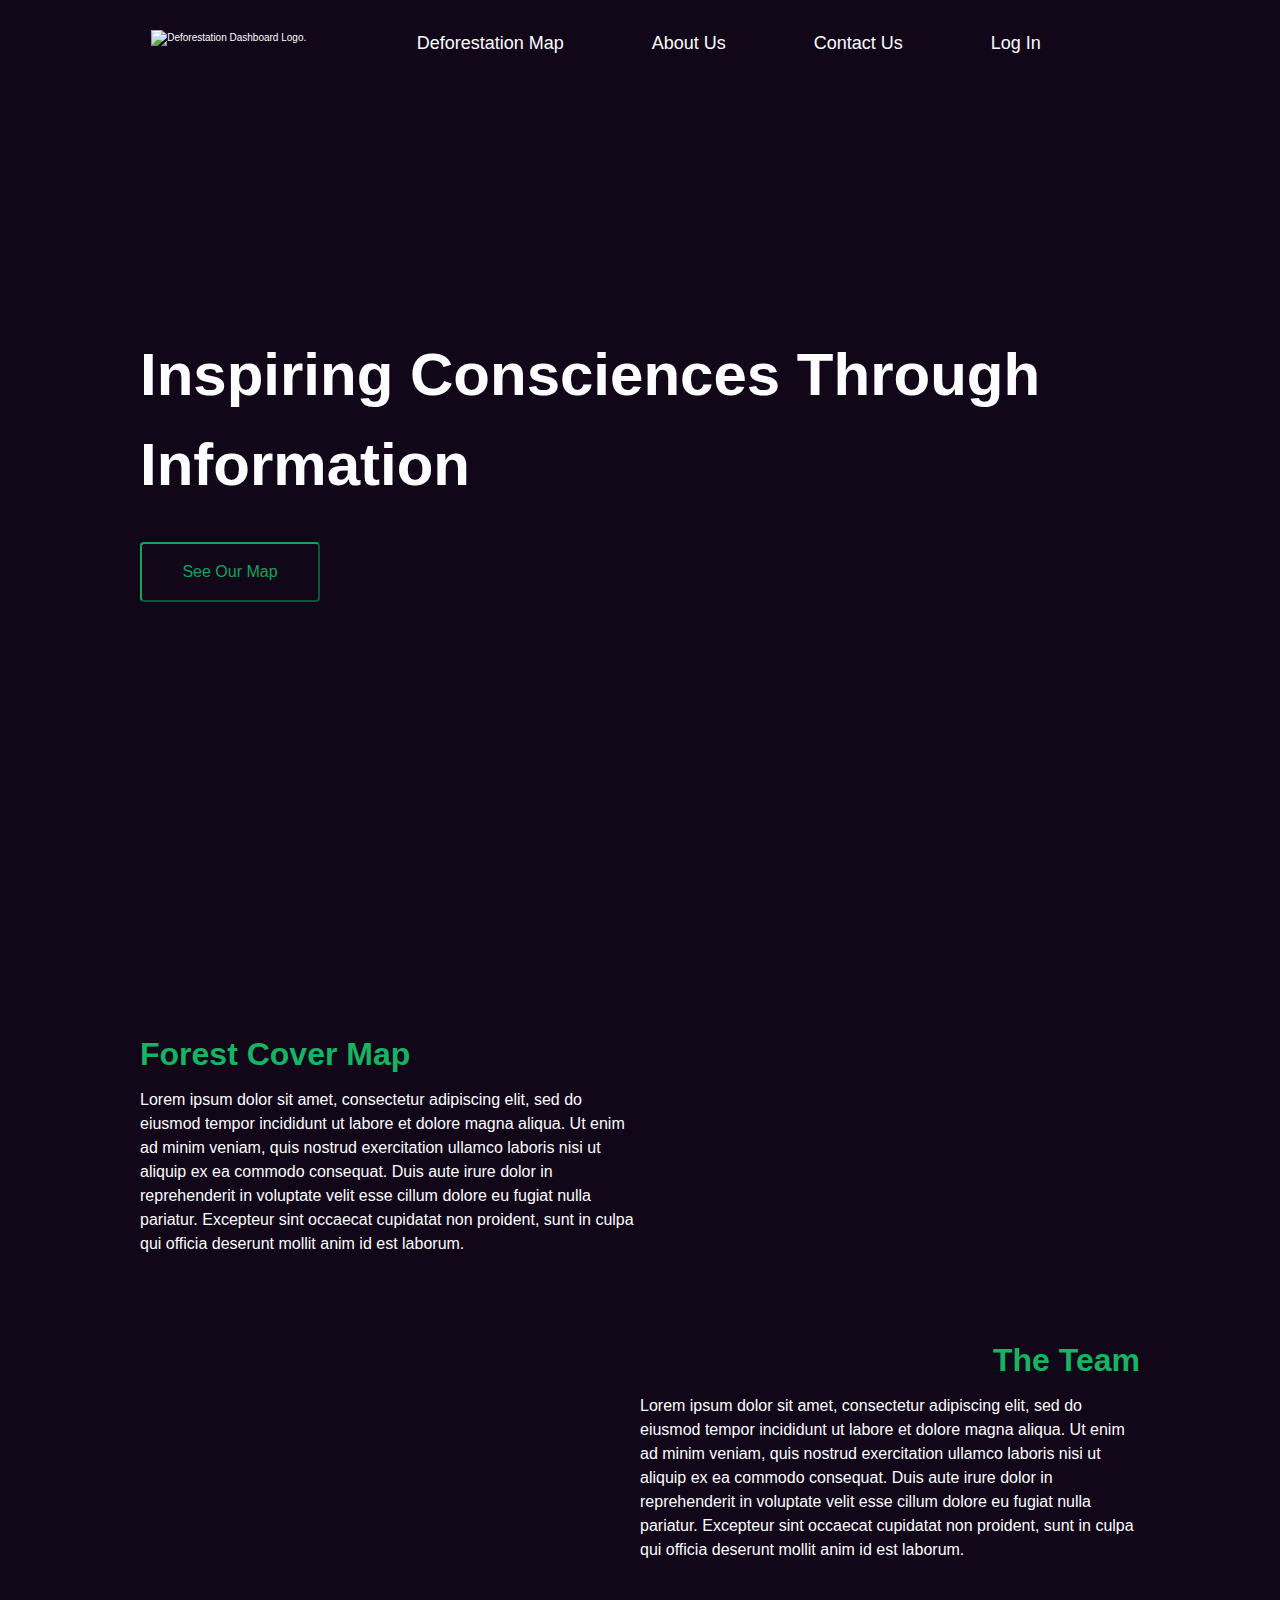
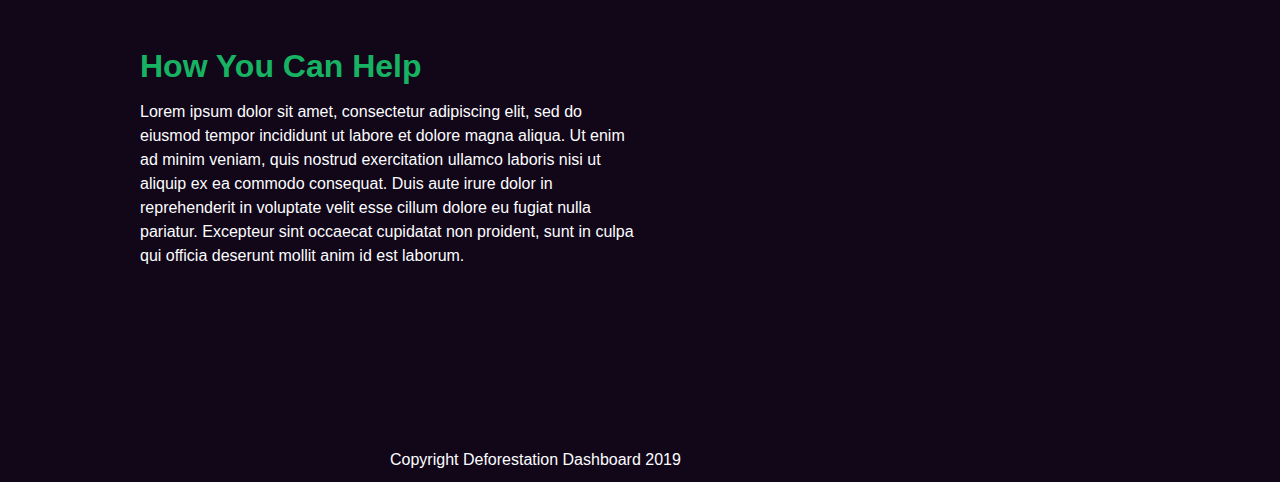
==== index.html @ e8fd6ab1 "Home page icons and responsiveness fixes" ====
<!doctype html>
<html lang="en">

<head>

  <meta charset="utf-8">
  <title>Deforestation Dashboard</title>
  <link rel="stylesheet" href="/css/index.css">
  <meta name="viewport" content="width=device-width, initial-scale=1">
  <!-- Font Awesome -->
  <link rel="stylesheet" href="https://use.fontawesome.com/releases/v5.8.1/css/all.css"
    integrity="sha384-50oBUHEmvpQ+1lW4y57PTFmhCaXp0ML5d60M1M7uH2+nqUivzIebhndOJK28anvf" crossorigin="anonymous" />

</head>

<body>
  <div class="container">

    <div class="top-container">
      <div class="header-section">
        <img class="logo" src="./resources/tree-logo.png" alt="Deforestation Dashboard Logo.">
        <nav>
          <a href="https://focused-edison-779938.netlify.com/" id="dMap">Deforestation Map</a>
          <a href="./about.html" id="aboutUs">About Us</a>
          <a href="mailto:hi@deforestation.org" id="getInContact">Contact Us</a>
          <a href="#">Log In</a>
        </nav>
      </div>

      <video autoplay loop muted id="forestVideo">
        <source src="/Resources/forest-video.mp4" type="video/mp4">
      </video>

      <section class="title-section">
        <div class="cta-text">
          <h1>Inspiring Consciences Through Information</h1>
          <a href="https://focused-edison-779938.netlify.com/">
            <button class="title-button">See Our Map</button>
          </a>
        </div>
      </section>
    </div>

    <div class="body-content">

      <div class="left-paragraph">
        <div class="paragraph-content">
          <h2>Forest Cover Map</h2>
          <p>Lorem ipsum dolor sit amet, consectetur adipiscing elit, sed do eiusmod tempor incididunt ut labore et
            dolore
            magna aliqua. Ut enim ad minim veniam, quis nostrud exercitation ullamco laboris nisi ut aliquip ex ea
            commodo
            consequat. Duis aute irure dolor in reprehenderit in voluptate velit esse cillum dolore eu fugiat nulla
            pariatur. Excepteur sint occaecat cupidatat non proident, sunt in culpa qui officia deserunt mollit anim id
            est
            laborum.</p>
        </div>
        <i class="fas fa-tree fa-9x" style="color:#17B363;"></i>
      </div>

      <div id="right-paragraph">
          <i class="fab fa-first-order-alt fa-9x" style="color:#17B363;"></i>
        <div class="paragraph-content">
          <h2>The Team</h2>
          <p>Lorem ipsum dolor sit amet, consectetur adipiscing elit, sed do eiusmod tempor incididunt ut labore et
            dolore
            magna aliqua. Ut enim ad minim veniam, quis nostrud exercitation ullamco laboris nisi ut aliquip ex ea
            commodo
            consequat. Duis aute irure dolor in reprehenderit in voluptate velit esse cillum dolore eu fugiat nulla
            pariatur. Excepteur sint occaecat cupidatat non proident, sunt in culpa qui officia deserunt mollit anim id
            est
            laborum.</p>
        </div>
      </div>

      <div class="left-paragraph">
        <div class="paragraph-content">
          <h2>How You Can Help</h2>
          <p>Lorem ipsum dolor sit amet, consectetur adipiscing elit, sed do eiusmod tempor incididunt ut labore et
            dolore
            magna aliqua. Ut enim ad minim veniam, quis nostrud exercitation ullamco laboris nisi ut aliquip ex ea
            commodo
            consequat. Duis aute irure dolor in reprehenderit in voluptate velit esse cillum dolore eu fugiat nulla
            pariatur. Excepteur sint occaecat cupidatat non proident, sunt in culpa qui officia deserunt mollit anim id
            est
            laborum.</p>
        </div>
        <i class="fas fa-globe-americas fa-9x" style="color:#17B363;"></i>
      </div>

    </div>

    <footer>
      <p>Copyright Deforestation Dashboard 2019</p>
    </footer>

  </div>
</body>


</html>
---- css/index.css ----
@font-face {
  font-family: 'Lato';
  font-style: normal;
  font-weight: 400;
  src: local('Lato Regular'), local('Lato-Regular'), url(https://fonts.gstatic.com/s/lato/v15/S6uyw4BMUTPHjx4wWw.ttf) format('truetype');
}
@font-face {
  font-family: 'Work Sans';
  font-style: normal;
  font-weight: 400;
  src: local('Work Sans'), local('WorkSans-Regular'), url(https://fonts.gstatic.com/s/worksans/v4/QGYsz_wNahGAdqQ43Rh_fKDs.ttf) format('truetype');
}
/**
 * Global Reset of all HTML Elements
 *
 * Resetting all of our HTML Elements ensures a smoother
 * visual transition between browsers. If you don't believe me,
 * try temporarily commenting out this block of code, then go
 * and look at Mozilla versus Safari, both good browsers with
 * a good implementation of CSS. The thing is, all browser CSS
 * defaults are different and at the end of the day if visual
 * consistency is what we're shooting for, then we need to
 * make sure we're resetting all spacing elements.
 *
 */
html,
body {
  border: 0;
  font-family: "Helvetica-Neue", "Helvetica", Arial, sans-serif;
  line-height: 1.5;
  margin: 0;
  padding: 0;
}
div,
span,
object,
iframe,
img,
table,
caption,
thead,
tbody,
tfoot,
tr,
tr,
td,
article,
aside,
canvas,
details,
figure,
hgroup,
menu,
nav,
footer,
header,
section,
summary,
mark,
audio,
video {
  border: 0;
  margin: 0;
  padding: 0;
}
h1,
h2,
h3,
h4,
h5,
h6,
p,
blockquote,
pre,
a,
abbr,
address,
cit,
code,
del,
dfn,
em,
ins,
q,
samp,
small,
strong,
sub,
sup,
b,
i,
hr,
dl,
dt,
dd,
ol,
ul,
li,
fieldset,
legend,
label {
  border: 0;
  font-size: 100%;
  vertical-align: baseline;
  margin: 0;
  padding: 0;
}
article,
aside,
canvas,
figure,
figure img,
figcaption,
hgroup,
footer,
header,
nav,
section,
audio,
video {
  display: block;
}
table {
  border-collapse: separate;
  border-spacing: 0;
}
table caption,
table th,
table td {
  text-align: left;
  vertical-align: middle;
}
a img {
  border: 0;
}
:focus {
  outline: 0;
}
* {
  box-sizing: border-box;
}
html {
  font-size: 62.5%;
}
body {
  background-color: #120719;
  padding: 0 2rem;
}
html,
body {
  font-family: 'Work Sans', sans-serif;
  color: #FCFDFF;
}
h1,
h2,
h3,
h4,
h5 {
  font-family: 'Lato', sans-serif;
  color: #FCFDFF;
}
h1 {
  font-size: 4rem;
}
h2 {
  font-size: 3.2rem;
  padding-bottom: 10px;
}
h4 {
  font-size: 2.5rem;
  padding-bottom: 10px;
}
p {
  max-width: 50%;
  line-height: 1.5;
  font-size: 1.6rem;
  padding-bottom: 10px;
}
img {
  max-width: 100%;
  height: auto;
}
.container {
  max-width: 1000px;
  width: 100%;
  margin: 0 auto;
}
.header-section nav {
  display: flex;
  align-items: center;
  justify-content: space-evenly;
  width: 800px;
  font-size: 1.8rem;
}
@media (max-width: 840px) {
  .header-section nav {
    justify-content: space-evenly;
    font-size: 1.4rem;
  }
}
@media (max-width: 600px) {
  .header-section nav {
    font-size: 1.2rem;
  }
}
.header-section nav a {
  color: #FCFDFF;
  text-decoration: none;
}
.video-wrapper {
  height: 100vh;
}
.top-container .header-section {
  position: relative;
  width: 100%;
  height: 30vh;
  overflow: hidden;
  display: flex;
  align-items: flex-start;
  justify-content: space-around;
  margin: 30px 0;
  z-index: 1;
}
@media (max-width: 1040px) {
  .top-container .header-section {
    height: 20vh;
  }
}
@media (max-width: 840px) {
  .top-container .header-section {
    height: 50px;
    margin: 0;
    margin-top: 30px;
  }
}
#forestVideo {
  position: absolute;
  top: 0;
  left: 0;
  width: 100%;
}
h1 {
  font-size: 6rem;
}
@media (max-width: 1040px) {
  h1 {
    font-size: 4rem;
  }
}
@media (max-width: 840px) {
  h1 {
    font-size: 3rem;
  }
}
.top-container .title-section {
  position: relative;
  width: 100%;
  height: 70vh;
  overflow: hidden;
  z-index: 1;
}
@media (max-width: 1040px) {
  .top-container .title-section {
    height: 45vh;
  }
}
@media (max-width: 840px) {
  .top-container .title-section {
    height: 45vh;
  }
}
@media (max-width: 600px) {
  .top-container .title-section {
    height: 25vh;
  }
}
.top-container .title-section .title-button {
  background-color: #120719;
  color: #17B363;
  border-color: #17B363;
  opacity: 0.9;
  font-size: 1.6rem;
  margin-top: 32px;
  height: 6rem;
  width: 18rem;
  border-radius: 4px;
  cursor: pointer;
}
@media (max-width: 840px) {
  .top-container .title-section .title-button {
    height: 4rem;
    width: 14rem;
    font-size: 1.4rem;
  }
}
h2,
h4 {
  color: #17B363;
}
.contact {
  margin-top: 30px;
}
.top-content {
  margin-top: 50px 20px;
}
.left-paragraph {
  display: flex;
  align-items: center;
  margin: 7rem 0;
}
#right-paragraph {
  display: flex;
  align-items: center;
  margin: 7rem 0;
}
#right-paragraph .paragraph-content {
  display: flex;
  flex-direction: column;
  align-items: flex-end;
}
footer p {
  width: 100%;
  margin-top: 10rem;
}
@media (max-width: 840px) {
  footer p {
    font-size: 1rem;
    margin-top: 5rem;
  }
}
footer {
  margin-top: 30px;
  width: 100%;
  display: flex;
  justify-content: center;
}
.top-container-about .header-section {
  position: relative;
  width: 100%;
  overflow: hidden;
  display: flex;
  align-items: flex-start;
  justify-content: space-around;
  margin: 30px 0;
  z-index: 1;
}
@media (max-width: 1040px) {
  .top-container-about .header-section {
    margin: 10px 0;
  }
}
@media (max-width: 840px) {
  .top-container-about .header-section {
    margin-top: 5px;
  }
}
.title-content {
  margin-top: 20rem;
}
@media (max-width: 1040px) {
  .title-content {
    margin-top: 10rem;
  }
}
@media (max-width: 840px) {
  .title-content {
    margin-top: 5rem;
  }
}
.title-content h1 {
  margin-top: 5rem;
}
@media (max-width: 1040px) {
  .title-content h1 {
    margin-top: 10rem;
  }
}
@media (max-width: 840px) {
  .title-content h1 {
    margin-top: 7rem;
  }
}
.title-content p {
  margin-bottom: 27rem;
  font-size: 2rem;
}
@media (max-width: 840px) {
  .title-content p {
    font-size: 1.4rem;
    margin-bottom: 25rem;
  }
}
@media (max-width: 600px) {
  .title-content p {
    margin-bottom: 5rem;
  }
}
#forest-about {
  position: absolute;
  top: 0;
  left: 0;
  width: 100%;
  z-index: -1;
}
.body-content-about {
  padding-top: 20rem;
  width: 100%;
}
@media (max-width: 1040px) {
  .body-content-about {
    padding-top: 5rem;
  }
}
@media (max-width: 840px) {
  .body-content-about {
    padding-top: 0;
  }
}
.body-content-about .content-section {
  width: 100%;
  padding: 30px 0;
  display: flex;
  flex-wrap: wrap;
  justify-content: space-between;
  align-items: center;
}
@media (max-width: 840px) {
  .body-content-about .content-section {
    flex-direction: column;
    align-content: center;
    padding-bottom: 20px;
  }
}
.body-content-about .content-section .text-content {
  width: 48%;
}
.body-content-about .content-section .text-content p {
  font-size: 1.8rem;
}
@media (max-width: 840px) {
  .body-content-about .content-section .text-content {
    display: flex;
    flex-direction: column;
    align-items: center;
    justify-content: center;
    width: 100%;
  }
}
.body-content-about .content-section .img-content {
  width: 48%;
  display: flex;
  justify-content: flex-end;
}
@media (max-width: 840px) {
  .body-content-about .content-section .img-content {
    justify-content: center;
    margin: 20px;
  }
}
.body-content-about .content-section .img-content img {
  border-radius: 50%;
  height: 50%;
  width: 50%;
  border: 4px solid #17B363;
}
.body-content-about .content-section .img-content-inverse {
  width: 48%;
  display: flex;
  justify-content: flex-start;
}
@media (max-width: 840px) {
  .body-content-about .content-section .img-content-inverse {
    justify-content: center;
    margin: 20px;
  }
}
.body-content-about .content-section .img-content-inverse img {
  border-radius: 50%;
  height: 50%;
  width: 50%;
  border: 4px solid #17B363;
}
.body-content-about .inverse-content {
  width: 100%;
  padding: 30px 0;
  display: flex;
  flex-wrap: wrap;
  justify-content: space-between;
  align-items: center;
}
@media (max-width: 840px) {
  .body-content-about .inverse-content {
    flex-direction: column-reverse;
    align-content: center;
    padding-bottom: 20px;
  }
}
.body-content-about .inverse-content .text-content {
  width: 48%;
}
.body-content-about .inverse-content .text-content p {
  font-size: 1.8rem;
}
@media (max-width: 840px) {
  .body-content-about .inverse-content .text-content {
    display: flex;
    flex-direction: column;
    width: 100%;
  }
}
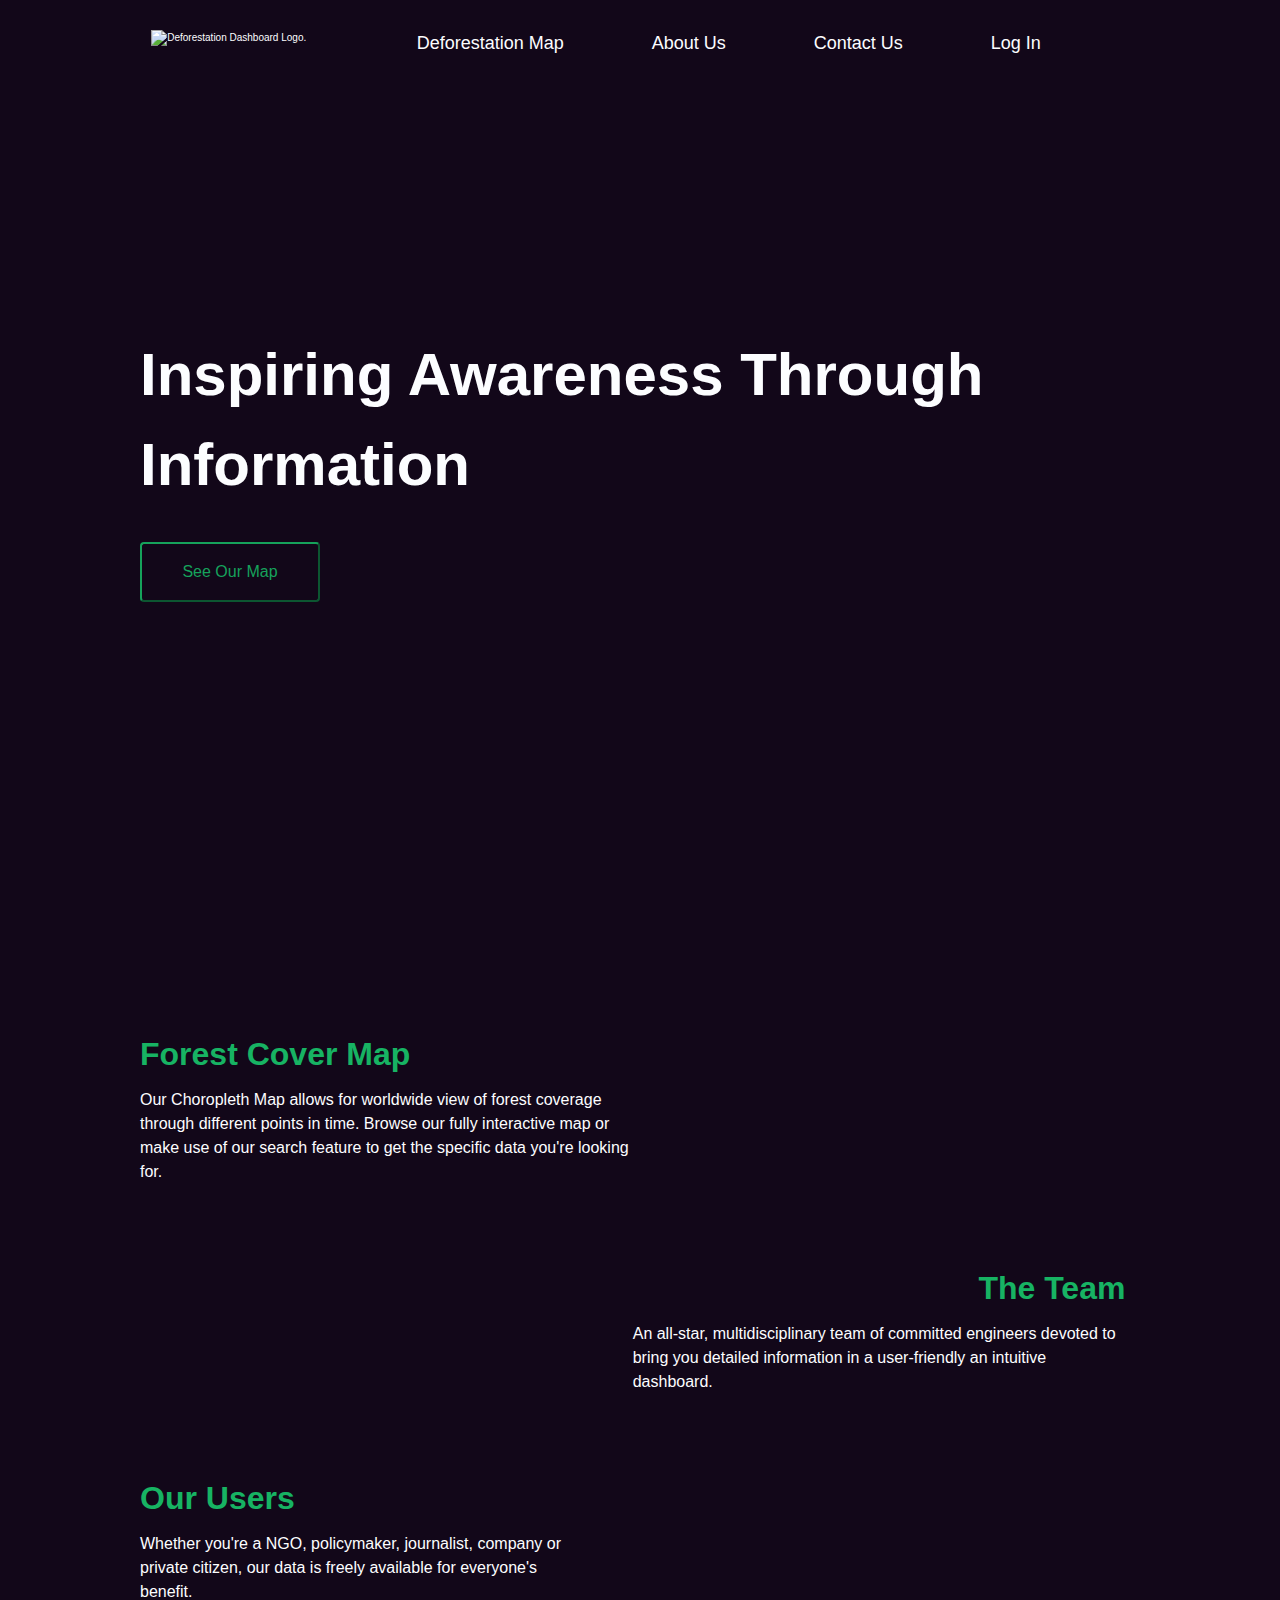
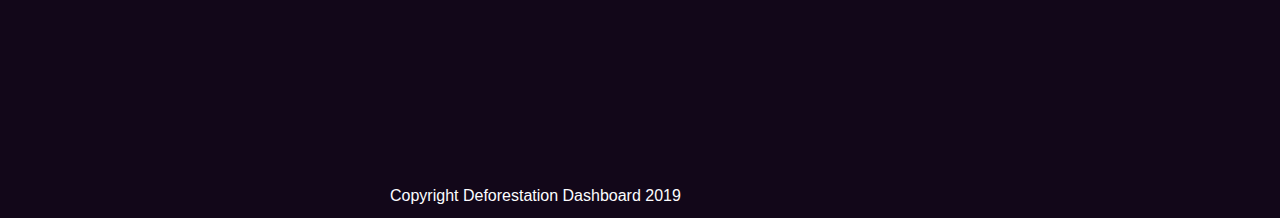
==== commit 5051bddc: "Updated copy in home page" ====
--- a/index.html
+++ b/index.html
@@ -33,7 +33,7 @@
 
       <section class="title-section">
         <div class="cta-text">
-          <h1>Inspiring Consciences Through Information</h1>
+          <h1>Inspiring Awareness Through Information</h1>
           <a href="https://focused-edison-779938.netlify.com/">
             <button class="title-button">See Our Map</button>
           </a>
@@ -46,44 +46,25 @@
       <div class="left-paragraph">
         <div class="paragraph-content">
           <h2>Forest Cover Map</h2>
-          <p>Lorem ipsum dolor sit amet, consectetur adipiscing elit, sed do eiusmod tempor incididunt ut labore et
-            dolore
-            magna aliqua. Ut enim ad minim veniam, quis nostrud exercitation ullamco laboris nisi ut aliquip ex ea
-            commodo
-            consequat. Duis aute irure dolor in reprehenderit in voluptate velit esse cillum dolore eu fugiat nulla
-            pariatur. Excepteur sint occaecat cupidatat non proident, sunt in culpa qui officia deserunt mollit anim id
-            est
-            laborum.</p>
+          <p>Our Choropleth Map allows for worldwide view of forest coverage through different points in time. Browse
+            our fully interactive map or make use of our search feature to get the specific data you're looking for.</p>
         </div>
         <i class="fas fa-tree fa-9x" style="color:#17B363;"></i>
       </div>
 
       <div id="right-paragraph">
-          <i class="fab fa-first-order-alt fa-9x" style="color:#17B363;"></i>
+        <i class="fab fa-first-order-alt fa-9x" style="color:#17B363;"></i>
         <div class="paragraph-content">
           <h2>The Team</h2>
-          <p>Lorem ipsum dolor sit amet, consectetur adipiscing elit, sed do eiusmod tempor incididunt ut labore et
-            dolore
-            magna aliqua. Ut enim ad minim veniam, quis nostrud exercitation ullamco laboris nisi ut aliquip ex ea
-            commodo
-            consequat. Duis aute irure dolor in reprehenderit in voluptate velit esse cillum dolore eu fugiat nulla
-            pariatur. Excepteur sint occaecat cupidatat non proident, sunt in culpa qui officia deserunt mollit anim id
-            est
-            laborum.</p>
+          <p>An all-star, multidisciplinary team of committed engineers devoted to bring you detailed information in a
+            user-friendly an intuitive dashboard.</p>
         </div>
       </div>
 
       <div class="left-paragraph">
         <div class="paragraph-content">
-          <h2>How You Can Help</h2>
-          <p>Lorem ipsum dolor sit amet, consectetur adipiscing elit, sed do eiusmod tempor incididunt ut labore et
-            dolore
-            magna aliqua. Ut enim ad minim veniam, quis nostrud exercitation ullamco laboris nisi ut aliquip ex ea
-            commodo
-            consequat. Duis aute irure dolor in reprehenderit in voluptate velit esse cillum dolore eu fugiat nulla
-            pariatur. Excepteur sint occaecat cupidatat non proident, sunt in culpa qui officia deserunt mollit anim id
-            est
-            laborum.</p>
+          <h2>Our Users</h2>
+          <p>Whether you're a NGO, policymaker, journalist, company or private citizen, our data is freely available for everyone's benefit.</p>
         </div>
         <i class="fas fa-globe-americas fa-9x" style="color:#17B363;"></i>
       </div>
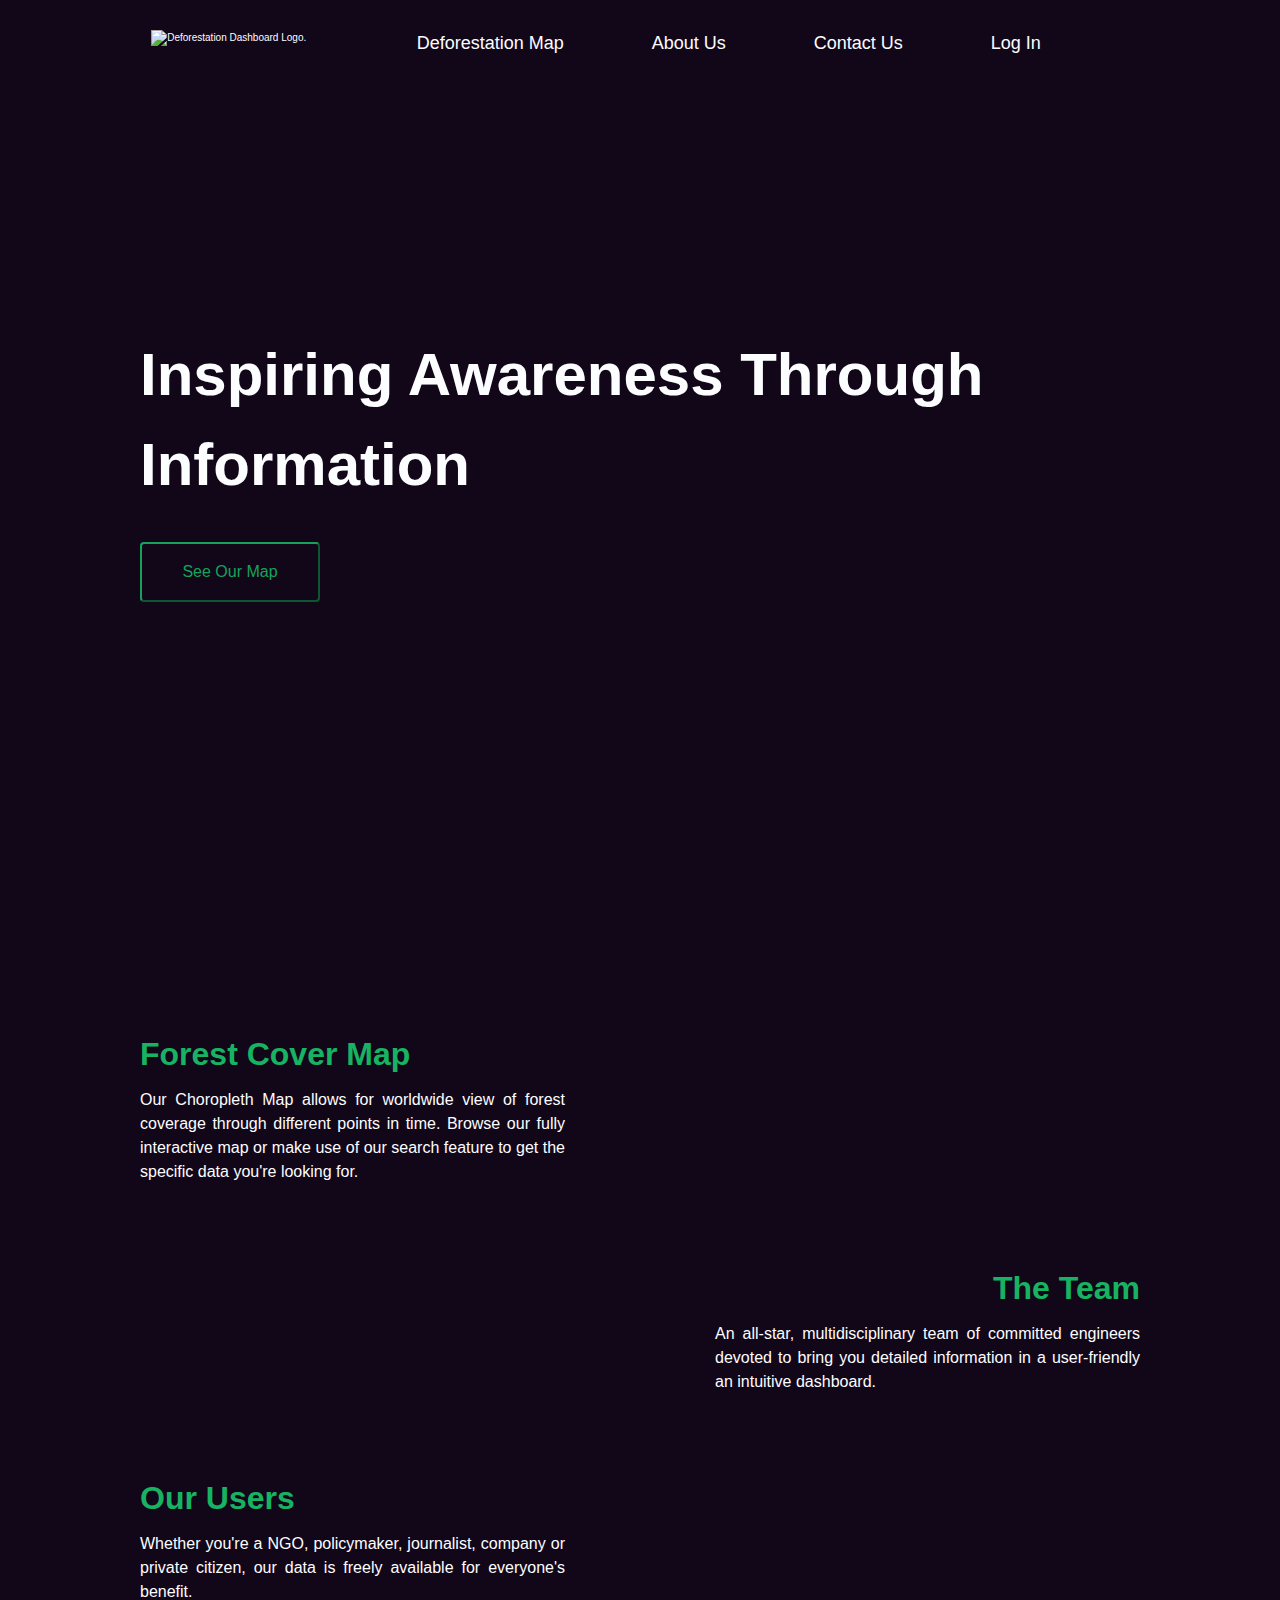
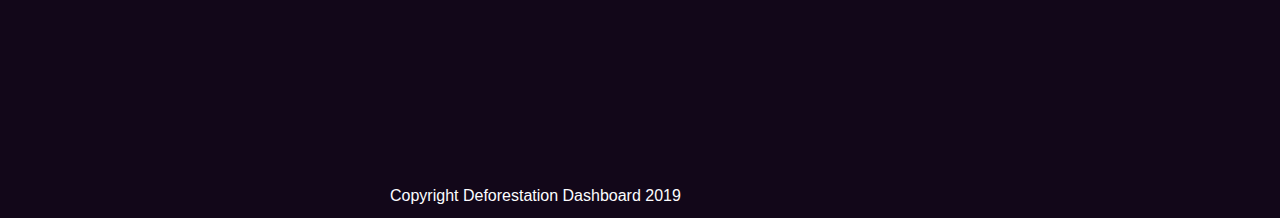
==== commit aa68b927: "Home page tweaks and responsiveness" ====
--- a/index.html
+++ b/index.html
@@ -7,7 +7,6 @@
   <title>Deforestation Dashboard</title>
   <link rel="stylesheet" href="/css/index.css">
   <meta name="viewport" content="width=device-width, initial-scale=1">
-  <!-- Font Awesome -->
   <link rel="stylesheet" href="https://use.fontawesome.com/releases/v5.8.1/css/all.css"
     integrity="sha384-50oBUHEmvpQ+1lW4y57PTFmhCaXp0ML5d60M1M7uH2+nqUivzIebhndOJK28anvf" crossorigin="anonymous" />
 
@@ -49,11 +48,15 @@
           <p>Our Choropleth Map allows for worldwide view of forest coverage through different points in time. Browse
             our fully interactive map or make use of our search feature to get the specific data you're looking for.</p>
         </div>
-        <i class="fas fa-tree fa-9x" style="color:#17B363;"></i>
+        <div class="right-icon">
+          <i class="fas fa-tree fa-9x" style="color:#17B363;"></i>
+        </div>
       </div>
 
-      <div id="right-paragraph">
-        <i class="fab fa-first-order-alt fa-9x" style="color:#17B363;"></i>
+      <div class="right-paragraph">
+        <div class="left-icon">
+          <i class="fab fa-first-order-alt fa-9x" style="color:#17B363;"></i>
+        </div>
         <div class="paragraph-content">
           <h2>The Team</h2>
           <p>An all-star, multidisciplinary team of committed engineers devoted to bring you detailed information in a
@@ -64,9 +67,12 @@
       <div class="left-paragraph">
         <div class="paragraph-content">
           <h2>Our Users</h2>
-          <p>Whether you're a NGO, policymaker, journalist, company or private citizen, our data is freely available for everyone's benefit.</p>
+          <p>Whether you're a NGO, policymaker, journalist, company or private citizen, our data is freely available for
+            everyone's benefit.</p>
         </div>
-        <i class="fas fa-globe-americas fa-9x" style="color:#17B363;"></i>
+        <div class="right-icon">
+          <i class="fas fa-globe-americas fa-9x" style="color:#17B363;"></i>
+        </div>
       </div>
 
     </div>
--- a/css/index.css
+++ b/css/index.css
@@ -308,15 +308,56 @@
   align-items: center;
   margin: 7rem 0;
 }
-#right-paragraph {
+@media (max-width: 840px) {
+  .left-paragraph {
+    flex-direction: column;
+  }
+}
+.left-paragraph .paragraph-content {
+  text-align: justify;
+}
+@media (max-width: 840px) {
+  .left-paragraph .paragraph-content p {
+    max-width: 100%;
+  }
+}
+.left-paragraph .right-icon {
+  margin-right: 15rem;
+}
+@media (max-width: 840px) {
+  .left-paragraph .right-icon {
+    margin-right: 0;
+  }
+}
+.right-paragraph {
   display: flex;
   align-items: center;
   margin: 7rem 0;
 }
-#right-paragraph .paragraph-content {
+@media (max-width: 840px) {
+  .right-paragraph {
+    flex-direction: column-reverse;
+    align-content: center;
+  }
+}
+.right-paragraph .paragraph-content {
   display: flex;
   flex-direction: column;
   align-items: flex-end;
+  text-align: justify;
+}
+@media (max-width: 840px) {
+  .right-paragraph .paragraph-content p {
+    max-width: 100%;
+  }
+}
+.right-paragraph .left-icon {
+  margin-left: 15rem;
+}
+@media (max-width: 840px) {
+  .right-paragraph .left-icon {
+    margin-left: 0;
+  }
 }
 footer p {
   width: 100%;
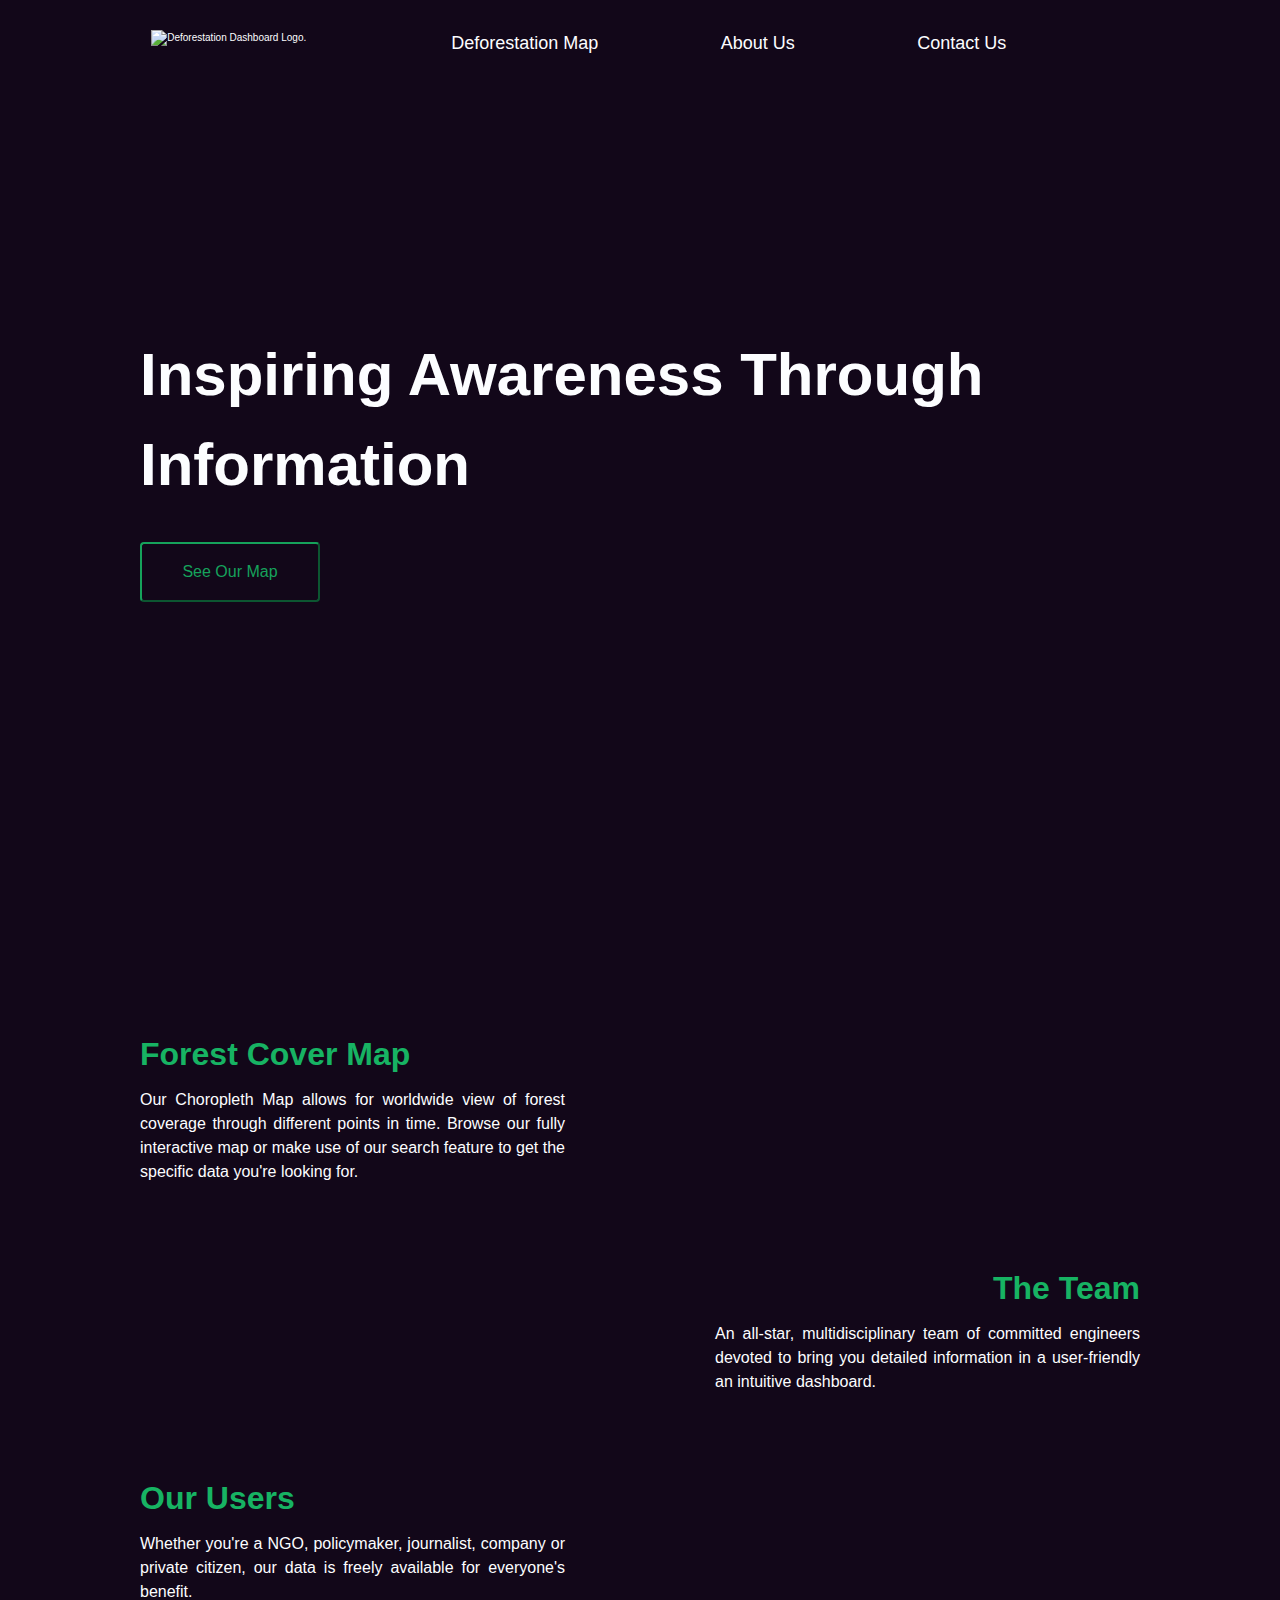
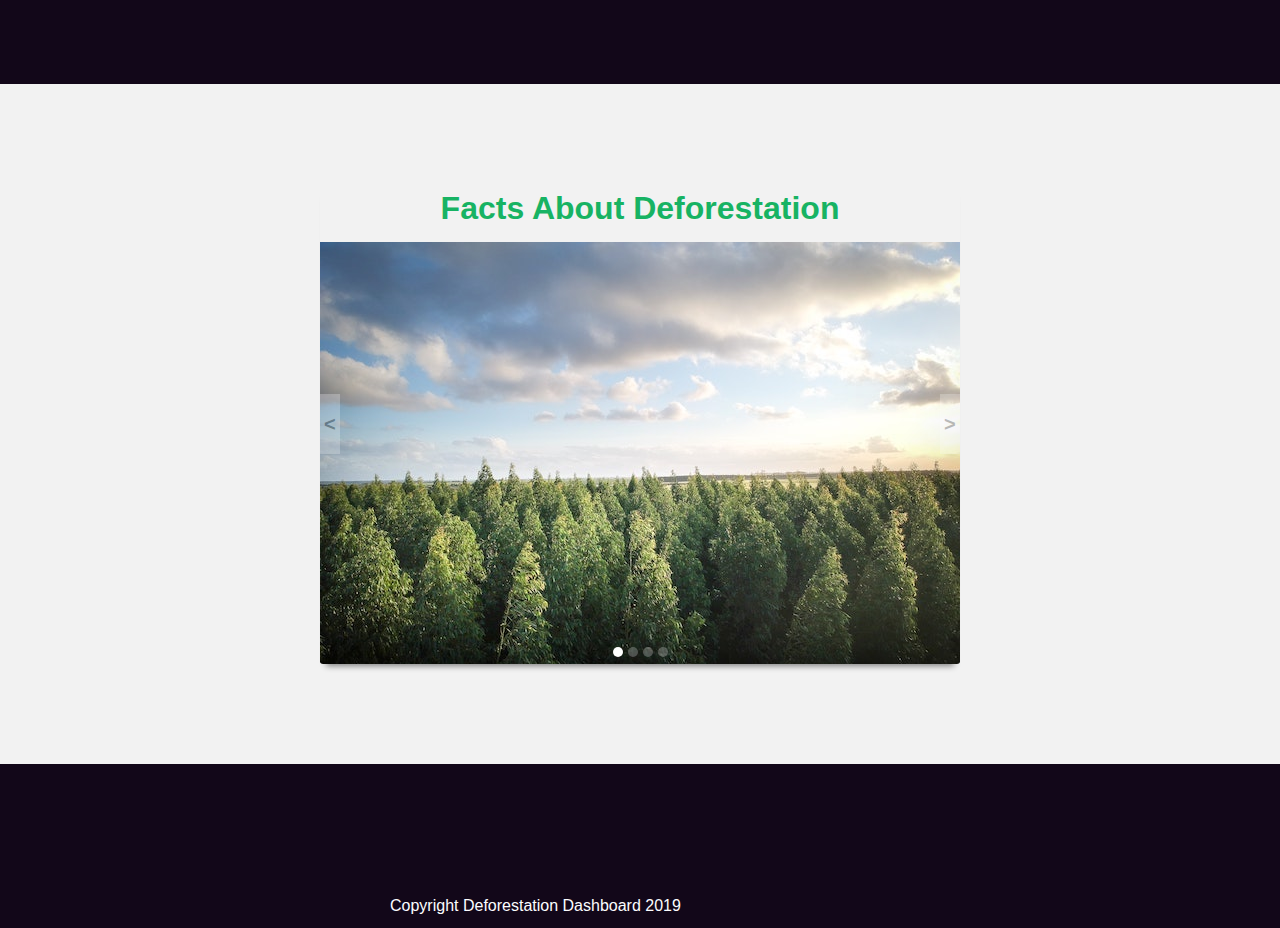
==== commit 371b31d3: "carousel added to home page" ====
--- a/index.html
+++ b/index.html
@@ -9,6 +9,7 @@
   <meta name="viewport" content="width=device-width, initial-scale=1">
   <link rel="stylesheet" href="https://use.fontawesome.com/releases/v5.8.1/css/all.css"
     integrity="sha384-50oBUHEmvpQ+1lW4y57PTFmhCaXp0ML5d60M1M7uH2+nqUivzIebhndOJK28anvf" crossorigin="anonymous" />
+  <script src="./carousel.js" async></script>
 
 </head>
 
@@ -22,7 +23,6 @@
           <a href="https://focused-edison-779938.netlify.com/" id="dMap">Deforestation Map</a>
           <a href="./about.html" id="aboutUs">About Us</a>
           <a href="mailto:hi@deforestation.org" id="getInContact">Contact Us</a>
-          <a href="#">Log In</a>
         </nav>
       </div>
 
@@ -49,7 +49,7 @@
             our fully interactive map or make use of our search feature to get the specific data you're looking for.</p>
         </div>
         <div class="right-icon">
-          <i class="fas fa-tree fa-9x" style="color:#17B363;"></i>
+          <i class="fas fa-tree fa-9x" style="color:#17b363;"></i>
         </div>
       </div>
 
@@ -77,6 +77,28 @@
 
     </div>
 
+    <div class="carousel-container">
+
+      <div class="image-carousel">
+
+        <h2>Facts About Deforestation</h2>
+
+        <div class="inner">
+
+          <img class="carousel_photo" src="./Resources/forest1.jpg" />
+          <img class="carousel_photo" src="./Resources/forest2.jpg" />
+          <img class="carousel_photo" src="./Resources/forest3.jpg" />
+          <img class="carousel_photo" src="./Resources/forest4.jpg" />
+
+        </div>
+
+        <div class="bubbles"></div>
+        <div class="prev"></div>
+        <div class="next"></div>
+
+      </div>
+    </div>
+
     <footer>
       <p>Copyright Deforestation Dashboard 2019</p>
     </footer>
--- a/css/index.css
+++ b/css/index.css
@@ -297,65 +297,66 @@
 h4 {
   color: #17B363;
 }
-.contact {
-  margin-top: 30px;
-}
-.top-content {
+.body-content {
+  max-width: 1000px;
+  margin: 0 auto;
+}
+.body-content .top-content {
   margin-top: 50px 20px;
 }
-.left-paragraph {
+.body-content .left-paragraph {
   display: flex;
   align-items: center;
   margin: 7rem 0;
 }
 @media (max-width: 840px) {
-  .left-paragraph {
+  .body-content .left-paragraph {
     flex-direction: column;
   }
 }
-.left-paragraph .paragraph-content {
+.body-content .left-paragraph .paragraph-content {
   text-align: justify;
 }
 @media (max-width: 840px) {
-  .left-paragraph .paragraph-content p {
+  .body-content .left-paragraph .paragraph-content p {
     max-width: 100%;
   }
 }
-.left-paragraph .right-icon {
+.body-content .left-paragraph .right-icon {
   margin-right: 15rem;
 }
 @media (max-width: 840px) {
-  .left-paragraph .right-icon {
+  .body-content .left-paragraph .right-icon {
     margin-right: 0;
   }
 }
-.right-paragraph {
+.body-content .right-paragraph {
   display: flex;
   align-items: center;
   margin: 7rem 0;
 }
 @media (max-width: 840px) {
-  .right-paragraph {
+  .body-content .right-paragraph {
     flex-direction: column-reverse;
     align-content: center;
   }
 }
-.right-paragraph .paragraph-content {
+.body-content .right-paragraph .paragraph-content {
   display: flex;
   flex-direction: column;
   align-items: flex-end;
   text-align: justify;
 }
 @media (max-width: 840px) {
-  .right-paragraph .paragraph-content p {
+  .body-content .right-paragraph .paragraph-content p {
     max-width: 100%;
   }
 }
-.right-paragraph .left-icon {
+.body-content .right-paragraph .left-icon {
   margin-left: 15rem;
 }
 @media (max-width: 840px) {
-  .right-paragraph .left-icon {
+  .body-content .right-paragraph .left-icon {
     margin-left: 0;
   }
 }
@@ -549,3 +550,90 @@
     width: 100%;
   }
 }
+.carousel-container {
+  background-color: #f2f2f2;
+  padding: 10rem 0;
+  position: relative;
+  width: 100vw;
+  left: calc(-50vw + 50%);
+}
+.carousel-container .image-carousel {
+  margin: 0 auto;
+  width: 640px;
+  height: 480px;
+  border-radius: 0.5%;
+  overflow: hidden;
+  position: relative;
+  box-shadow: 0 8px 6px -6px grey;
+}
+@media (max-width: 840px) {
+  .carousel-container .image-carousel {
+    width: 427px;
+    height: 320px;
+  }
+}
+.carousel-container .image-carousel h2 {
+  display: flex;
+  justify-content: center;
+}
+.carousel-container .image-carousel .inner {
+  display: flex;
+  position: absolute;
+  left: 0;
+  transition: left 0.25s ease-out;
+}
+.carousel-container .image-carousel .bubbles {
+  display: flex;
+  justify-content: center;
+  position: absolute;
+  bottom: 0;
+  left: 0;
+  right: 0;
+  margin-bottom: 5px;
+}
+.carousel-container .image-carousel .bubbles .bubble {
+  margin: 2.5px;
+  background-color: white;
+  border-radius: 50%;
+  width: 10px;
+  height: 10px;
+  display: inline-block;
+  opacity: 0.25;
+  transition: opacity 0.1s linear;
+  cursor: pointer;
+}
+.carousel-container .image-carousel .bubbles .bubble:hover {
+  opacity: 0.65;
+}
+.carousel-container .image-carousel .bubbles .bubble.active {
+  opacity: 1;
+}
+.carousel-container .image-carousel .next::after,
+.carousel-container .image-carousel .prev::after {
+  content: '>';
+  position: absolute;
+  top: 50%;
+  right: 0;
+  color: black;
+  background-color: white;
+  font-size: 20px;
+  width: 1em;
+  height: 3em;
+  font-weight: bold;
+  font-family: sans-serif;
+  transform: translateY(-50%);
+  line-height: 3em;
+  box-sizing: border-box;
+  padding: 0 0.2em;
+  cursor: pointer;
+  opacity: 0.25;
+  transition: opacity 0.1s linear;
+}
+.carousel-container .image-carousel .next:hover::after,
+.carousel-container .image-carousel .prev:hover::after {
+  opacity: 1;
+}
+.carousel-container .image-carousel .prev::after {
+  content: '<';
+  left: 0;
+}
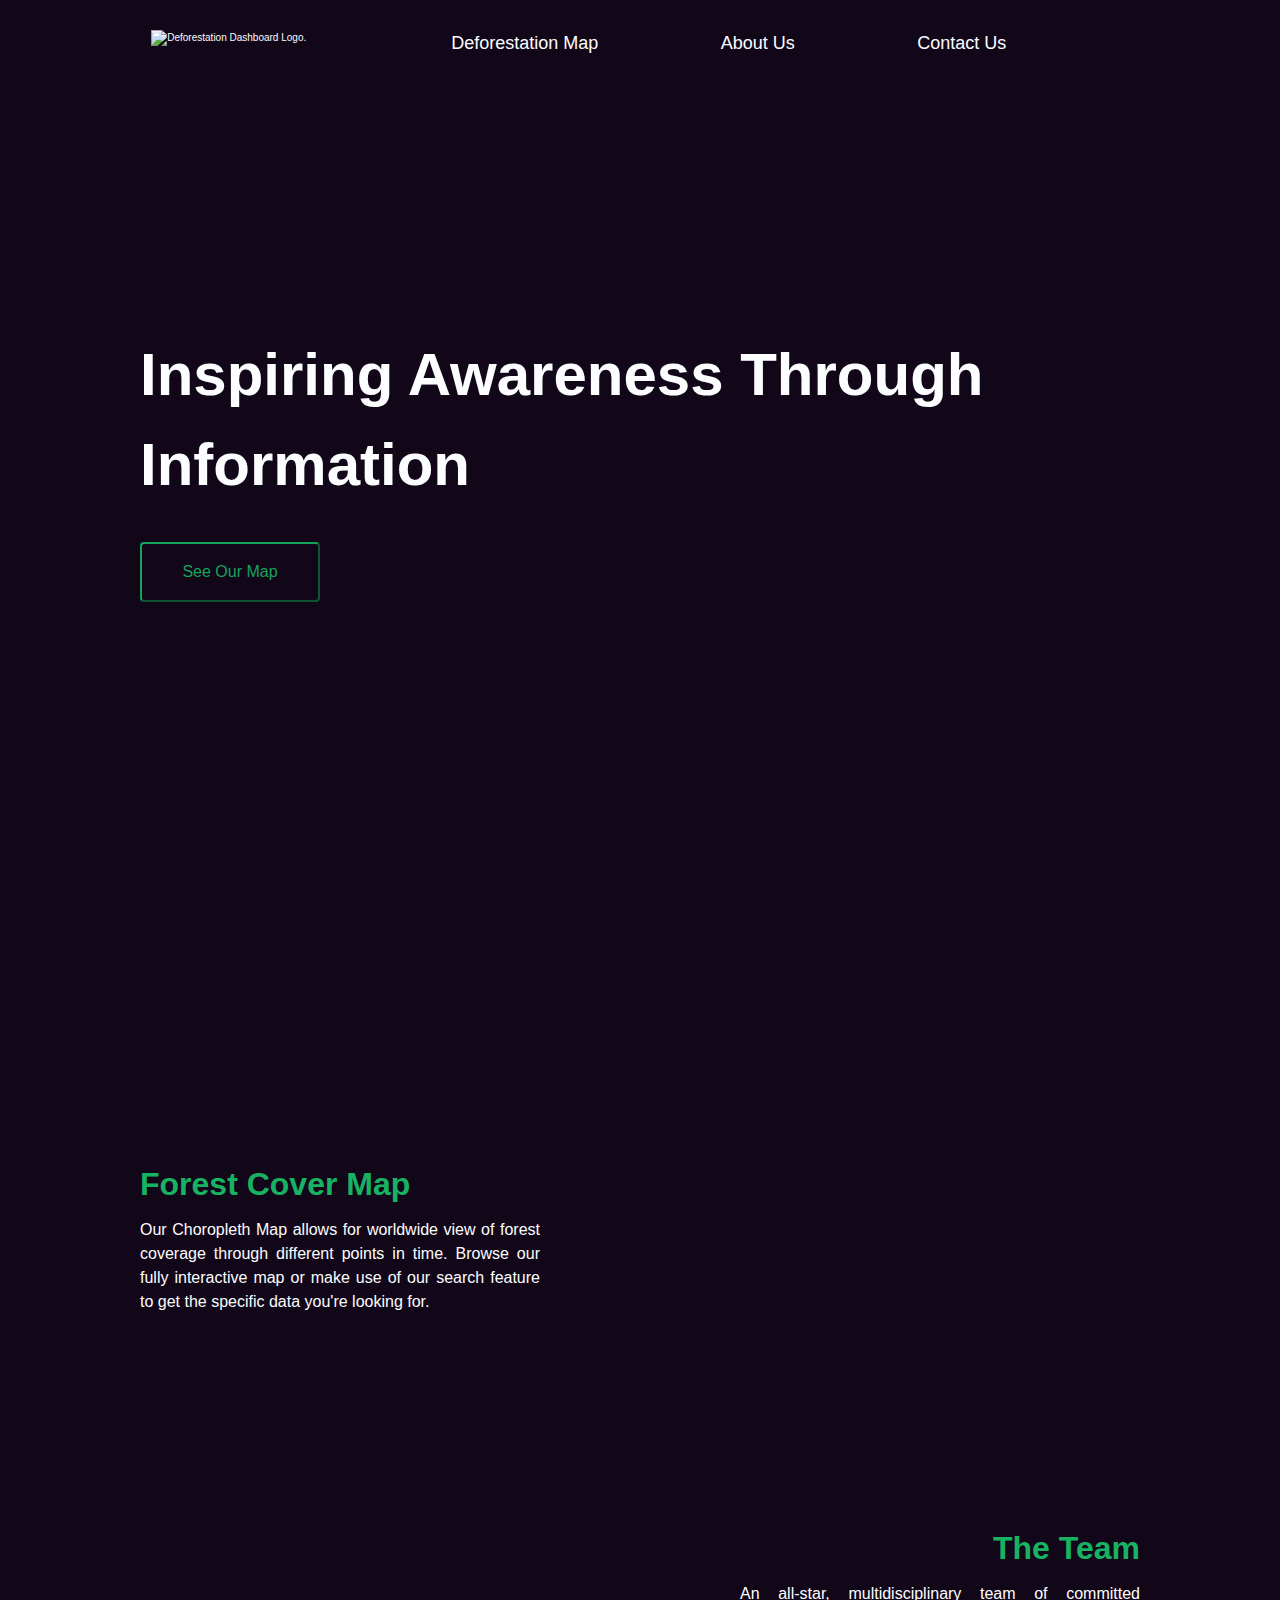
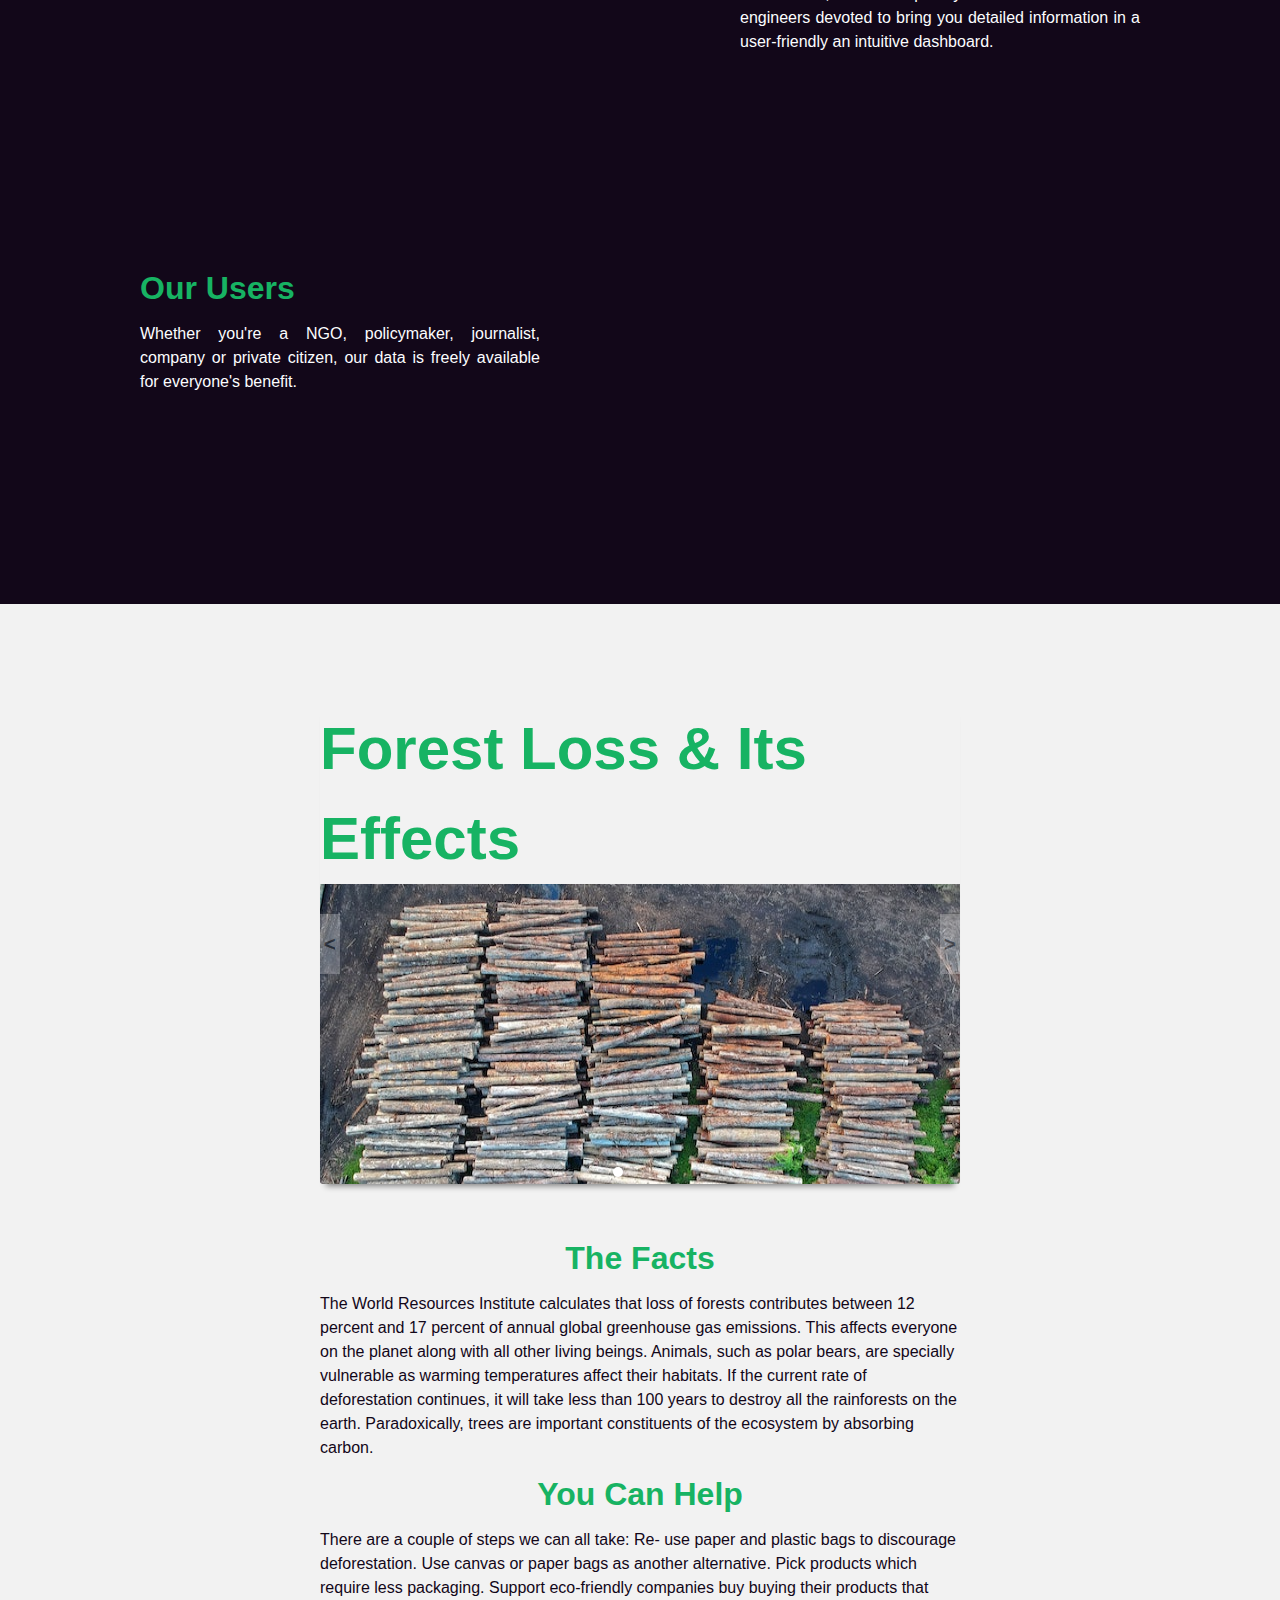
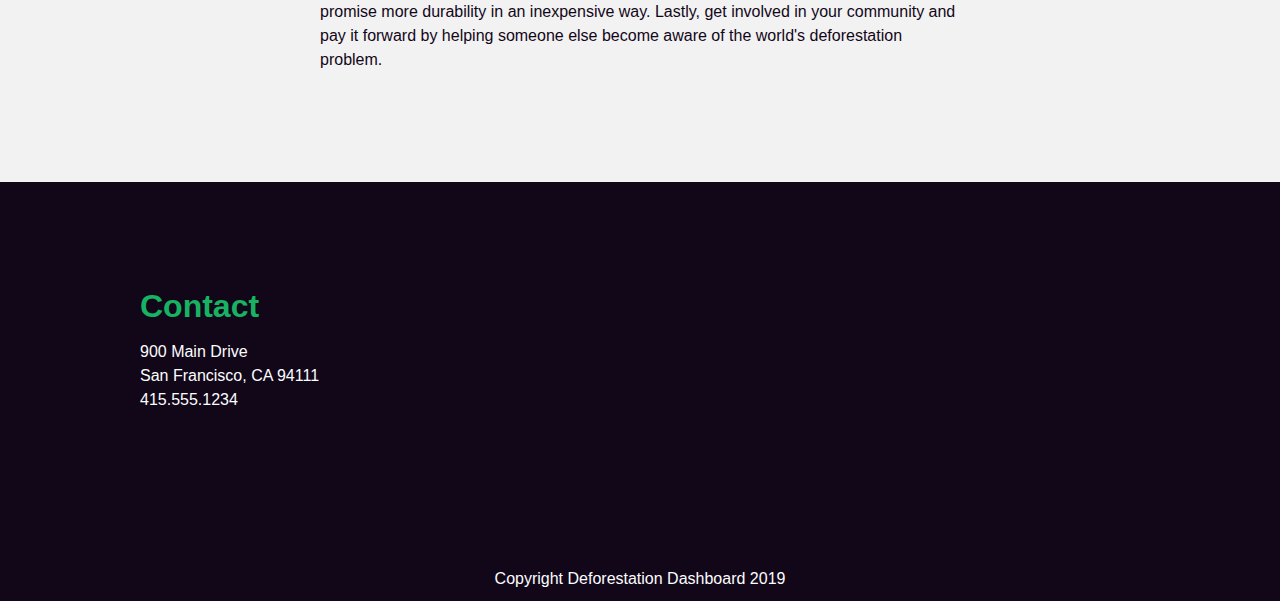
==== commit d2d1a521: "Responsiveness, carousel paragraph, contact info added" ====
--- a/index.html
+++ b/index.html
@@ -81,7 +81,7 @@
 
       <div class="image-carousel">
 
-        <h2>Facts About Deforestation</h2>
+        <h1>Forest Loss & Its Effects</h1>
 
         <div class="inner">
 
@@ -97,7 +97,34 @@
         <div class="next"></div>
 
       </div>
+
+      <div class="carousel-paragraph">
+        <h2>The Facts</h2>
+        <p>
+          The World Resources Institute calculates that loss of forests contributes between 12 percent and 17 percent of
+          annual global greenhouse gas emissions. This affects everyone on the planet along with all other living
+          beings. Animals, such
+          as polar bears, are specially vulnerable as warming temperatures affect their habitats. If the current rate of
+          deforestation continues, it will take less than 100 years to destroy all the rainforests on the earth.
+          Paradoxically, trees are
+          important constituents of the ecosystem by absorbing carbon.</p>
+        <h2>You Can Help</h2>
+        <p>There are a couple of steps we can all take: Re- use paper and plastic bags to discourage deforestation. Use
+          canvas or paper bags as another alternative. Pick products which require less packaging.
+          Support eco-friendly companies buy buying their products that promise more durability in an inexpensive way.
+          Lastly, get involved in your community and pay it forward by helping someone else become aware of the world's
+          deforestation problem.</p>
+      </div>
+
     </div>
+
+    <div class="contact">
+        <h2>Contact</h2>
+        <p>900 Main Drive<br>
+        San Francisco, CA 94111<br>
+      415.555.1234</p>
+      <i class="fab fa-twitter fa-2x" style="color:#17B363;margin-right: 20px;"></i><i class="fab fa-facebook-f fa-2x" style="color:#17B363;margin-right: 20px;"></i><i class="fas fa-envelope fa-2x" style="color:#17B363;"></i>
+      </div>
 
     <footer>
       <p>Copyright Deforestation Dashboard 2019</p>
--- a/css/index.css
+++ b/css/index.css
@@ -297,17 +297,13 @@
 h4 {
   color: #17B363;
 }
-.body-content {
-  max-width: 1000px;
-  margin: 0 auto;
-}
 .body-content .top-content {
   margin-top: 50px 20px;
 }
 .body-content .left-paragraph {
   display: flex;
   align-items: center;
-  margin: 7rem 0;
+  margin: 20rem 0;
 }
 @media (max-width: 840px) {
   .body-content .left-paragraph {
@@ -323,7 +319,7 @@
   }
 }
 .body-content .left-paragraph .right-icon {
-  margin-right: 15rem;
+  margin-right: 20rem;
 }
 @media (max-width: 840px) {
   .body-content .left-paragraph .right-icon {
@@ -333,7 +329,7 @@
 .body-content .right-paragraph {
   display: flex;
   align-items: center;
-  margin: 7rem 0;
+  margin: 20rem 0;
 }
 @media (max-width: 840px) {
   .body-content .right-paragraph {
@@ -353,14 +349,18 @@
   }
 }
 .body-content .right-paragraph .left-icon {
-  margin-left: 15rem;
+  margin-left: 20rem;
 }
 @media (max-width: 840px) {
   .body-content .right-paragraph .left-icon {
     margin-left: 0;
   }
 }
+.contact {
+  margin-top: 10rem;
+}
 footer p {
+  text-align: center;
   width: 100%;
   margin-top: 10rem;
 }
@@ -572,9 +572,10 @@
     height: 320px;
   }
 }
-.carousel-container .image-carousel h2 {
+.carousel-container .image-carousel h1 {
   display: flex;
   justify-content: center;
+  color: #17B363;
 }
 .carousel-container .image-carousel .inner {
   display: flex;
@@ -637,3 +638,11 @@
   content: '<';
   left: 0;
 }
+.carousel-container .carousel-paragraph {
+  color: #120719;
+  display: flex;
+  flex-direction: column;
+  align-items: center;
+  justify-content: center;
+  margin-top: 5rem;
+}
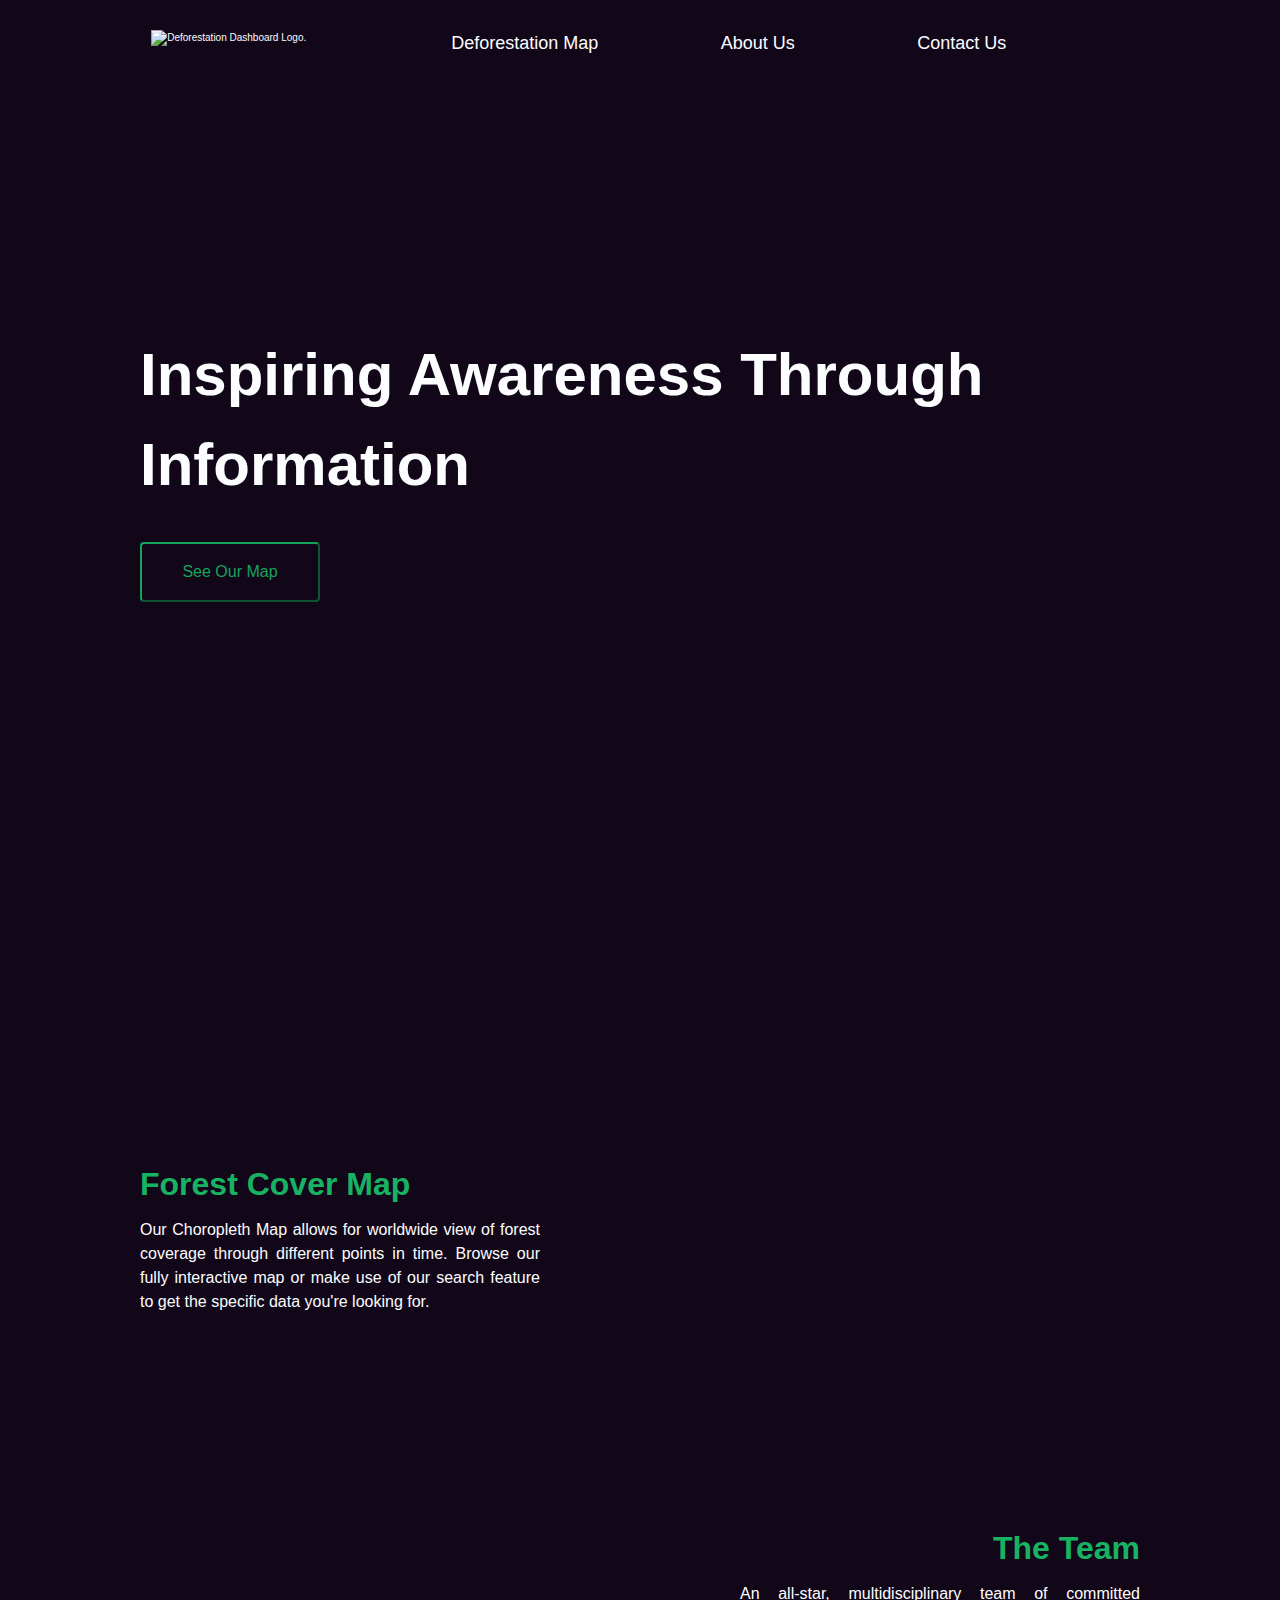
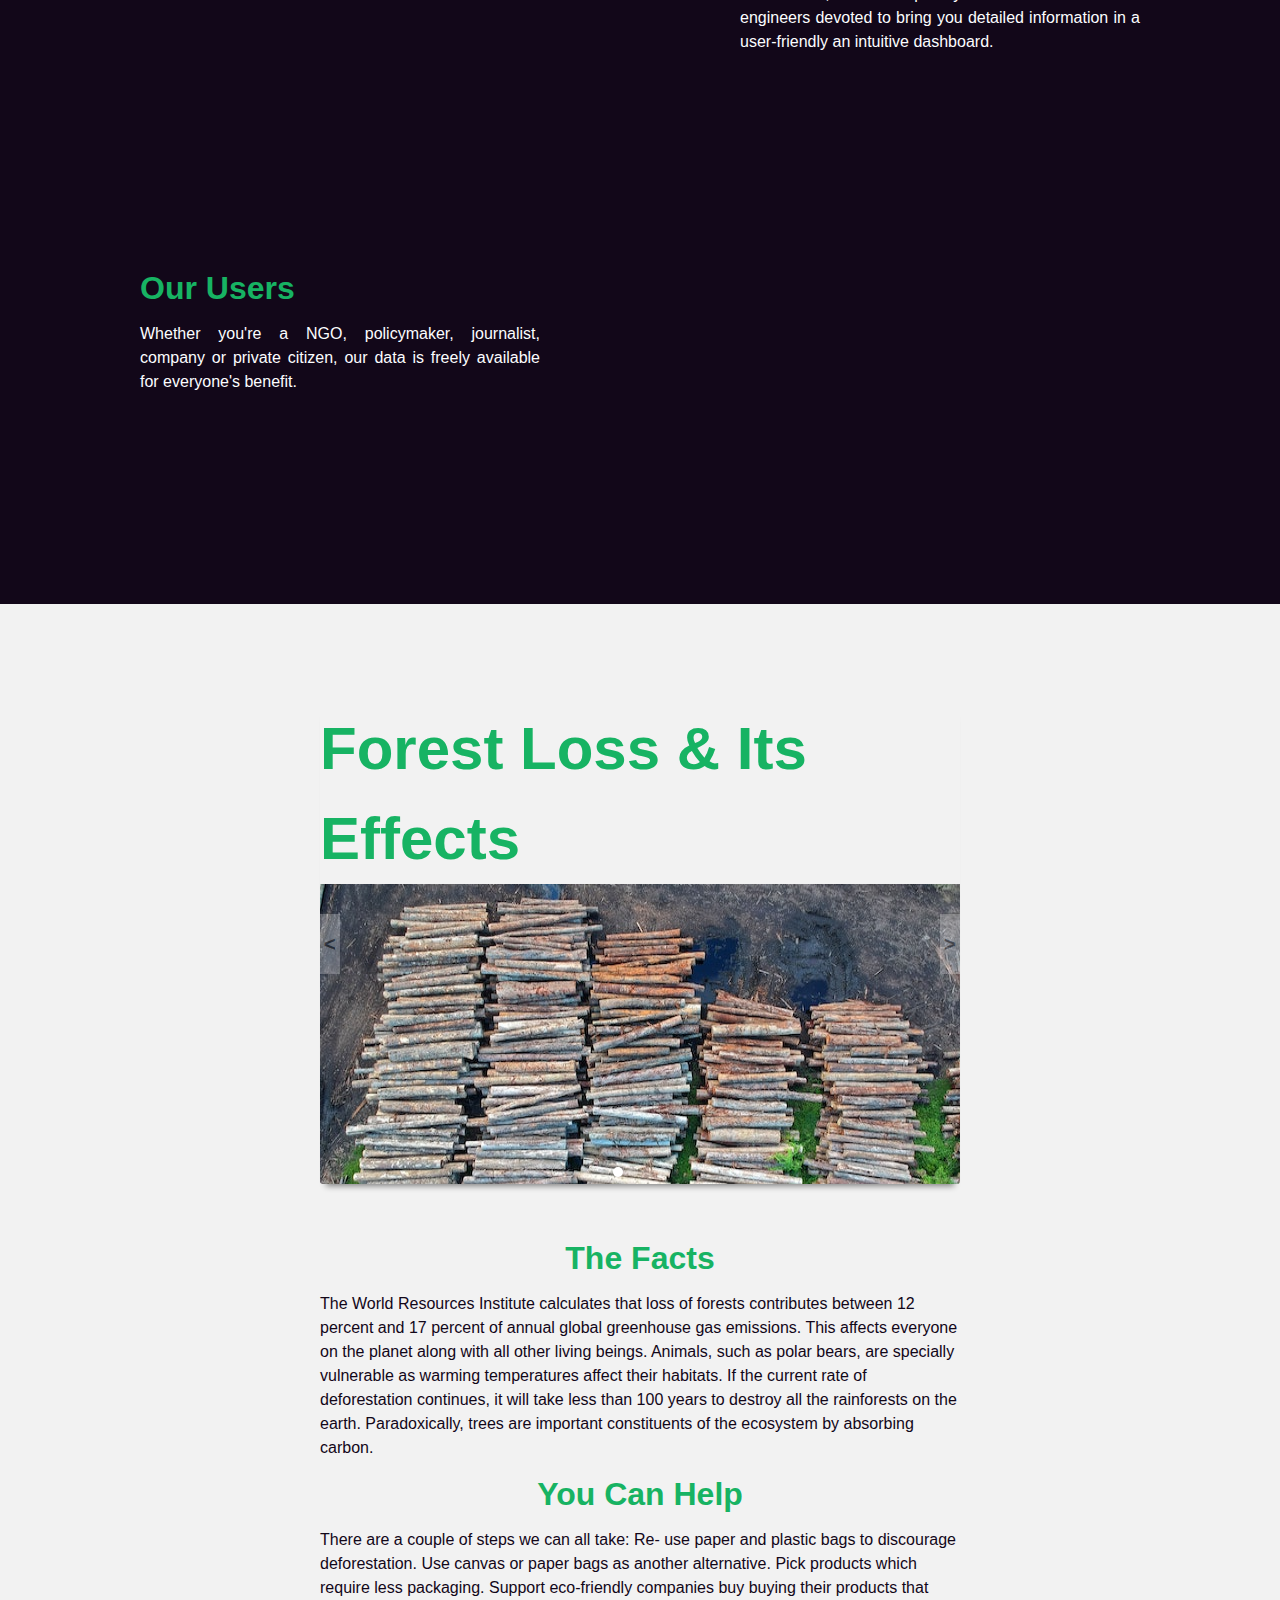
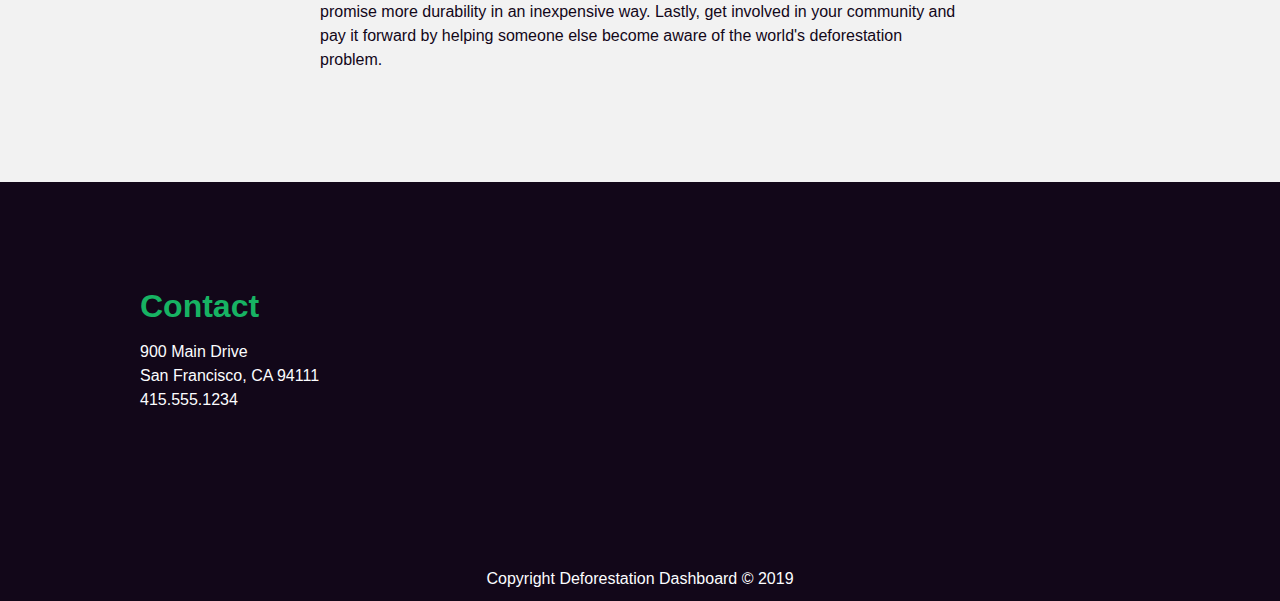
==== commit b40fef2d: "Copyright symbol" ====
--- a/index.html
+++ b/index.html
@@ -127,7 +127,7 @@
       </div>
 
     <footer>
-      <p>Copyright Deforestation Dashboard 2019</p>
+      <p>Copyright Deforestation Dashboard &#169 2019</p>
     </footer>
 
   </div>
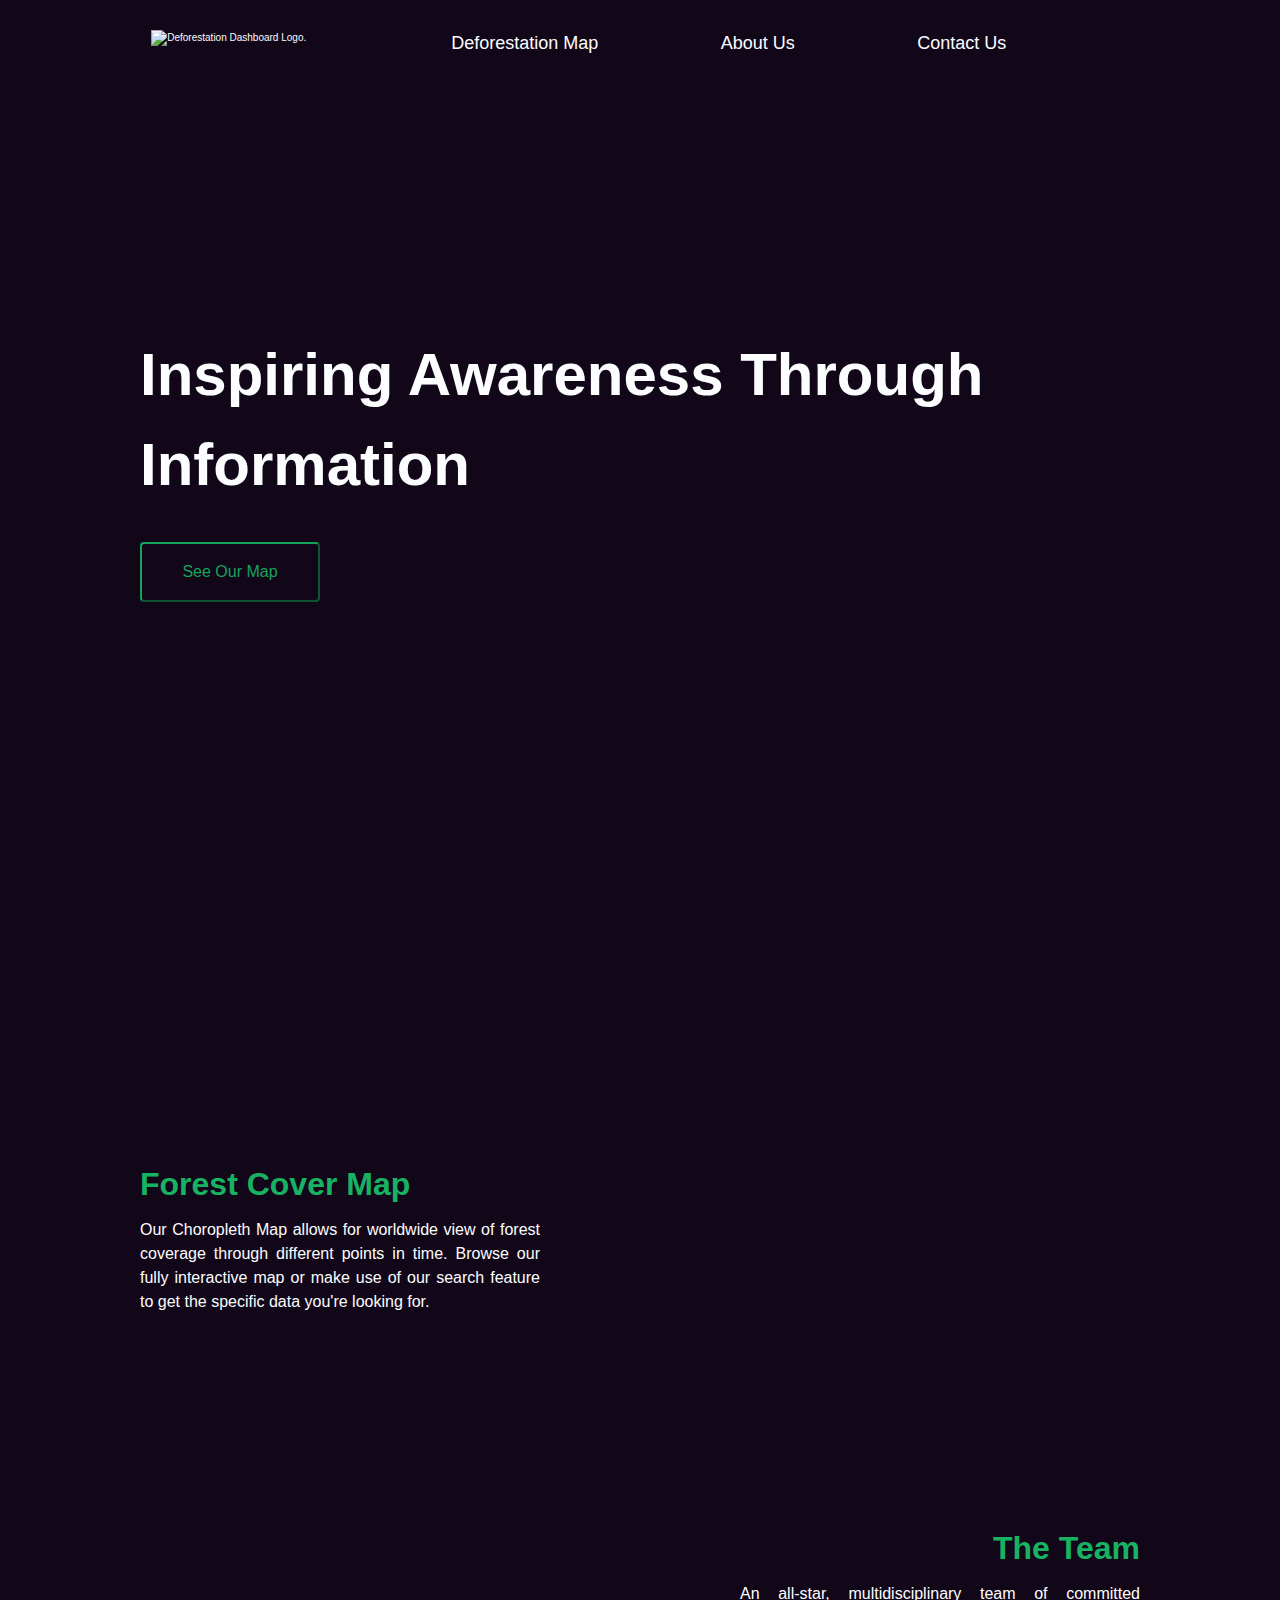
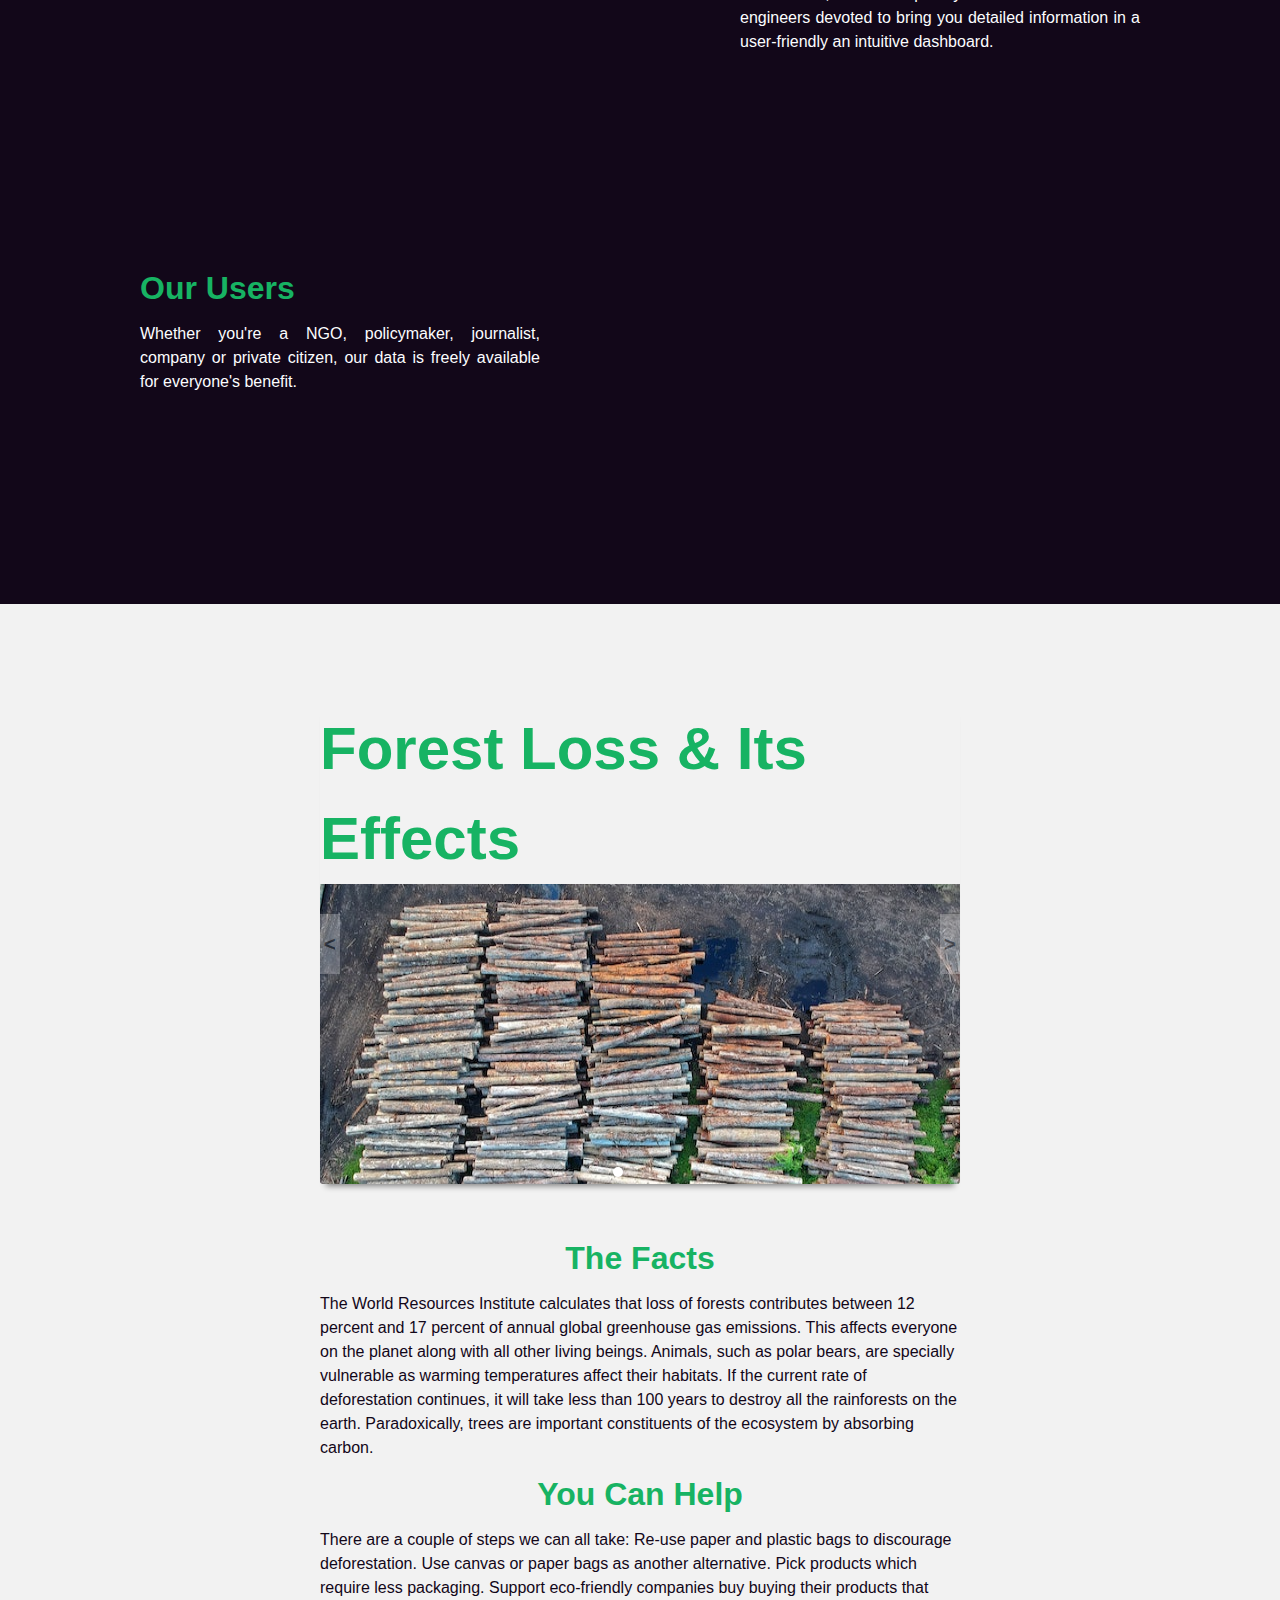
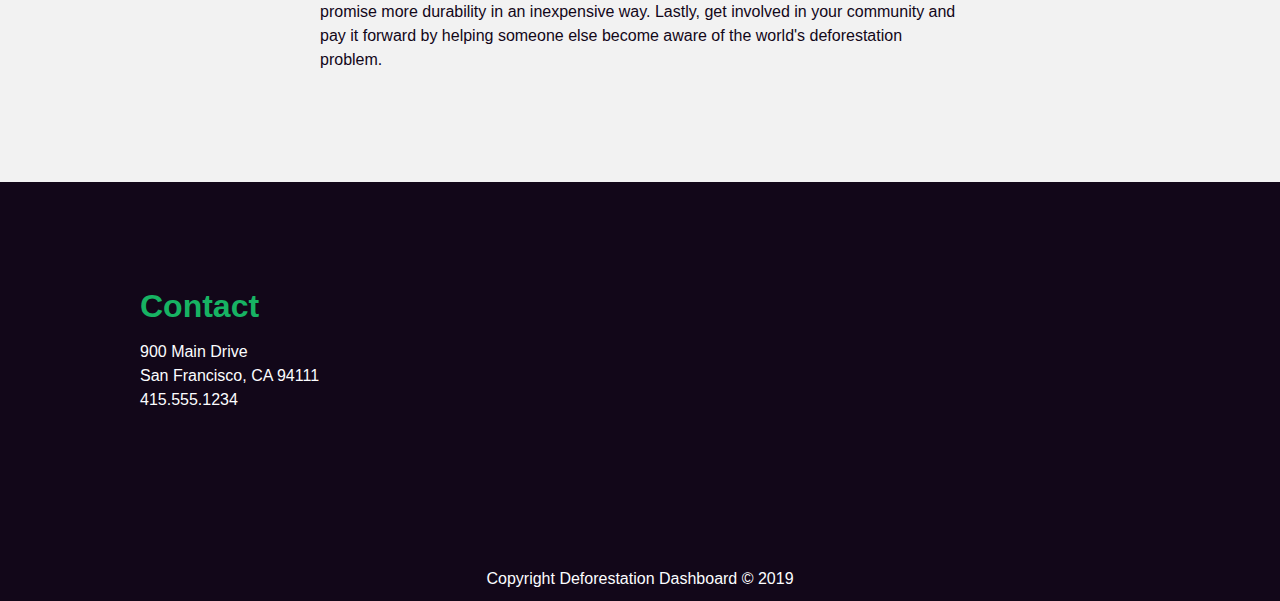
==== commit 1d556542: "Minor tweaks" ====
--- a/index.html
+++ b/index.html
@@ -109,7 +109,7 @@
           Paradoxically, trees are
           important constituents of the ecosystem by absorbing carbon.</p>
         <h2>You Can Help</h2>
-        <p>There are a couple of steps we can all take: Re- use paper and plastic bags to discourage deforestation. Use
+        <p>There are a couple of steps we can all take: Re-use paper and plastic bags to discourage deforestation. Use
           canvas or paper bags as another alternative. Pick products which require less packaging.
           Support eco-friendly companies buy buying their products that promise more durability in an inexpensive way.
           Lastly, get involved in your community and pay it forward by helping someone else become aware of the world's
@@ -119,12 +119,13 @@
     </div>
 
     <div class="contact">
-        <h2>Contact</h2>
-        <p>900 Main Drive<br>
+      <h2>Contact</h2>
+      <p>900 Main Drive<br>
         San Francisco, CA 94111<br>
-      415.555.1234</p>
-      <i class="fab fa-twitter fa-2x" style="color:#17B363;margin-right: 20px;"></i><i class="fab fa-facebook-f fa-2x" style="color:#17B363;margin-right: 20px;"></i><i class="fas fa-envelope fa-2x" style="color:#17B363;"></i>
-      </div>
+        415.555.1234</p>
+      <i class="fab fa-twitter fa-2x" style="color:#17B363;margin-right: 20px;"></i><i class="fab fa-facebook-f fa-2x"
+        style="color:#17B363;margin-right: 20px;"></i><i class="fas fa-envelope fa-2x" style="color:#17B363;"></i>
+    </div>
 
     <footer>
       <p>Copyright Deforestation Dashboard &#169 2019</p>
--- a/css/index.css
+++ b/css/index.css
@@ -443,6 +443,7 @@
   left: 0;
   width: 100%;
   z-index: -1;
+  border-bottom: 1px solid #FCFDFF;
 }
 .body-content-about {
   padding-top: 20rem;
